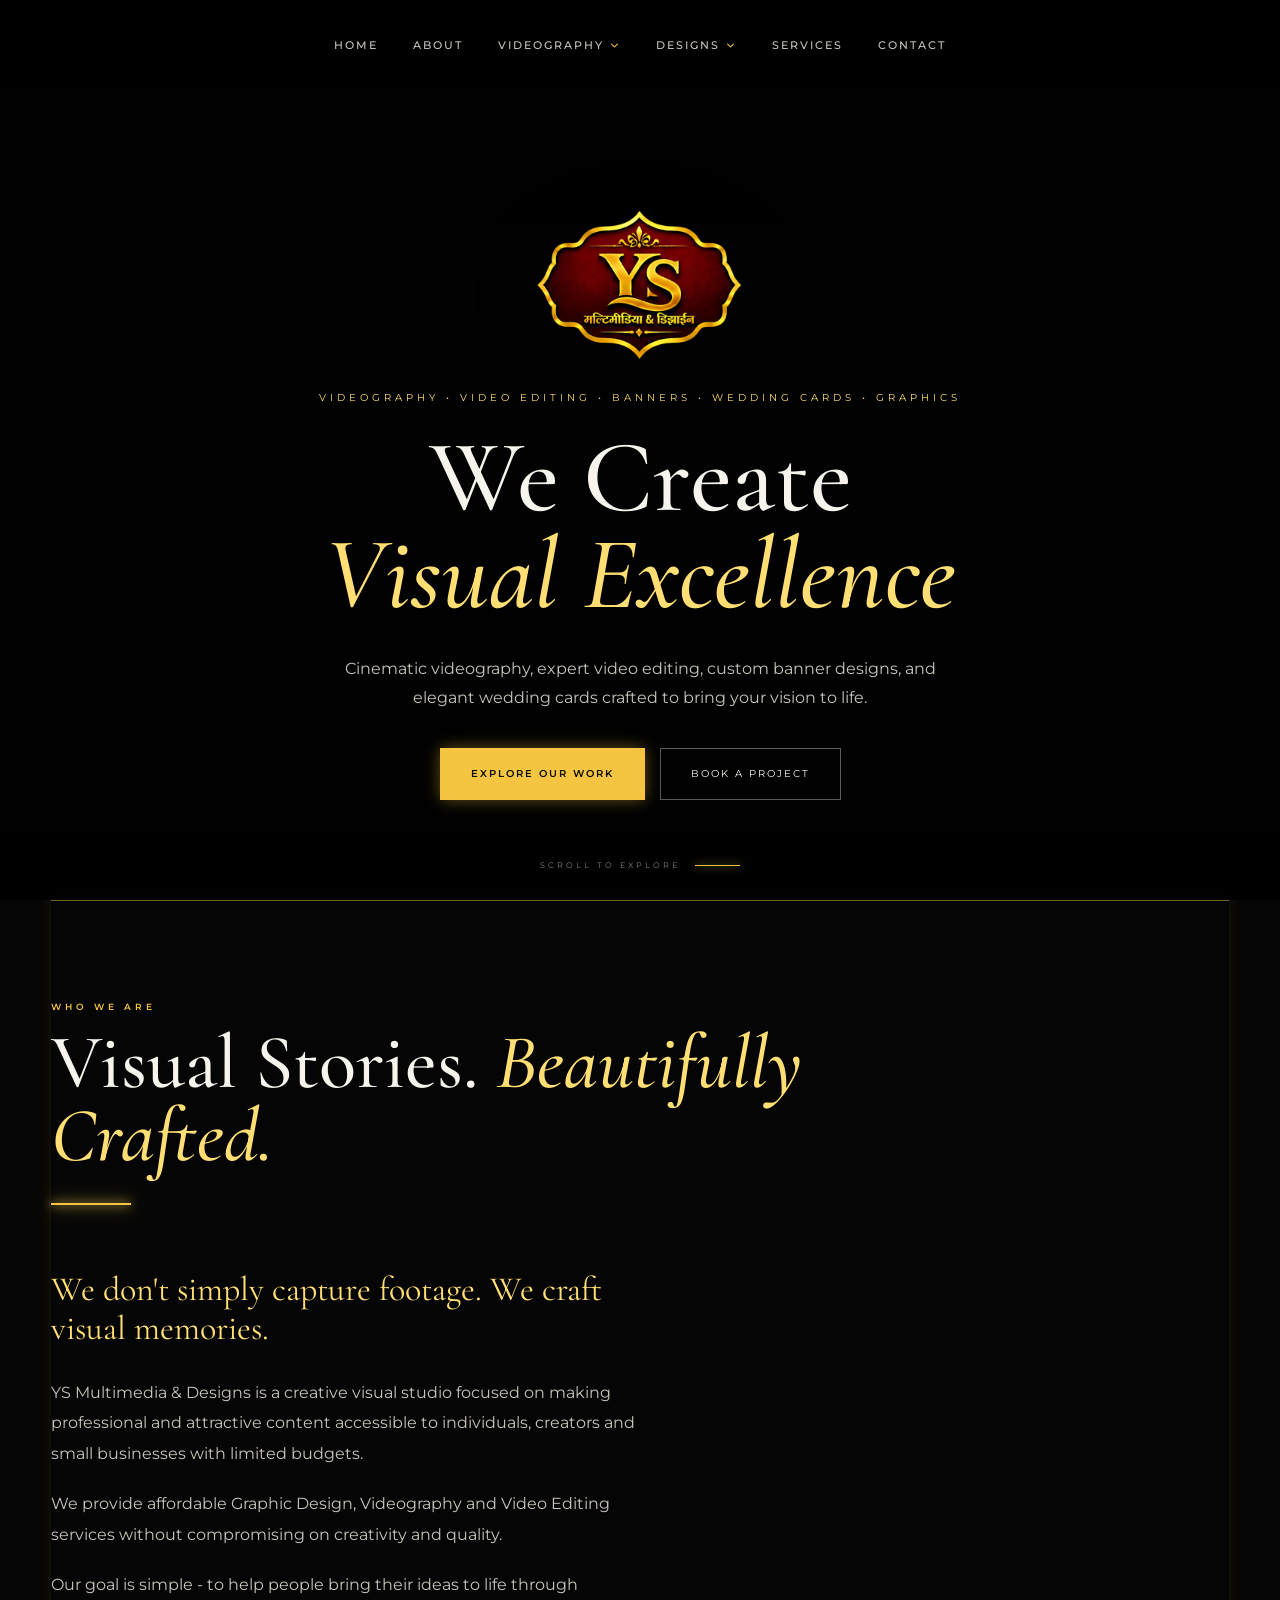
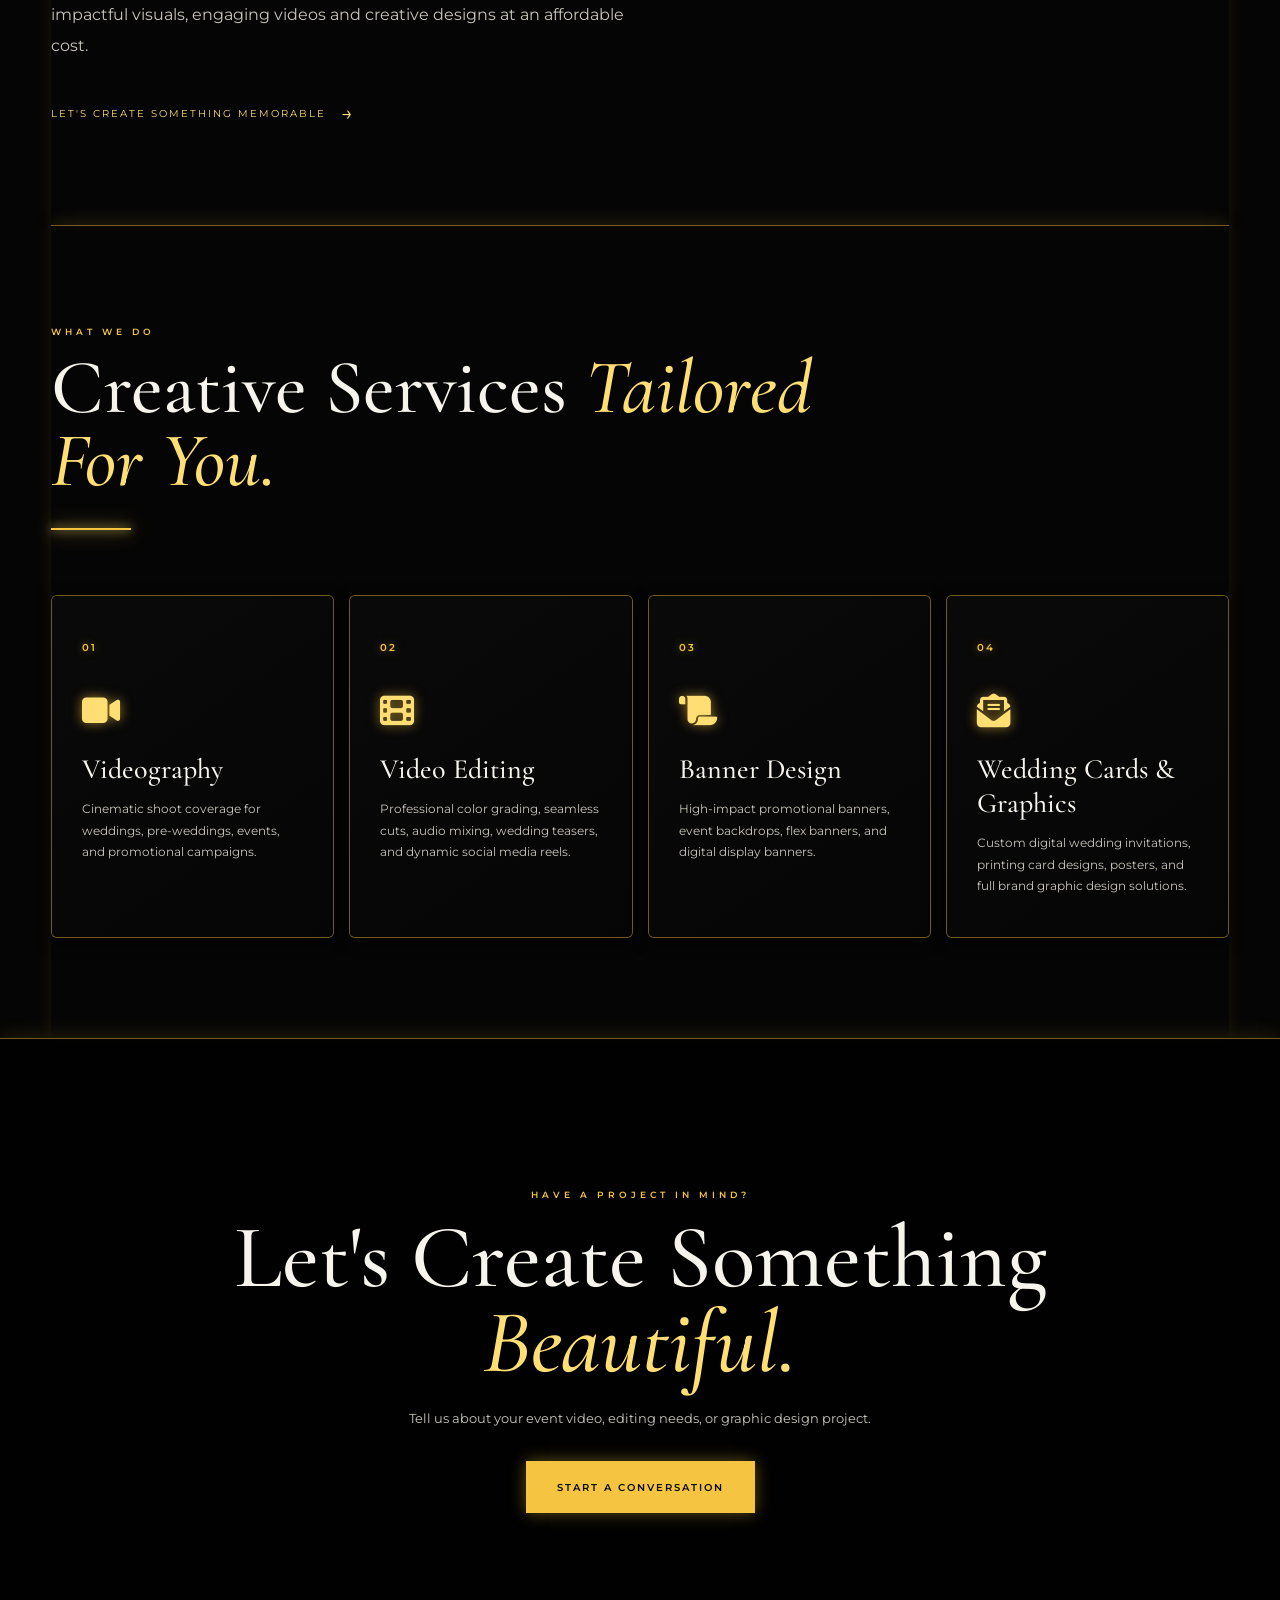
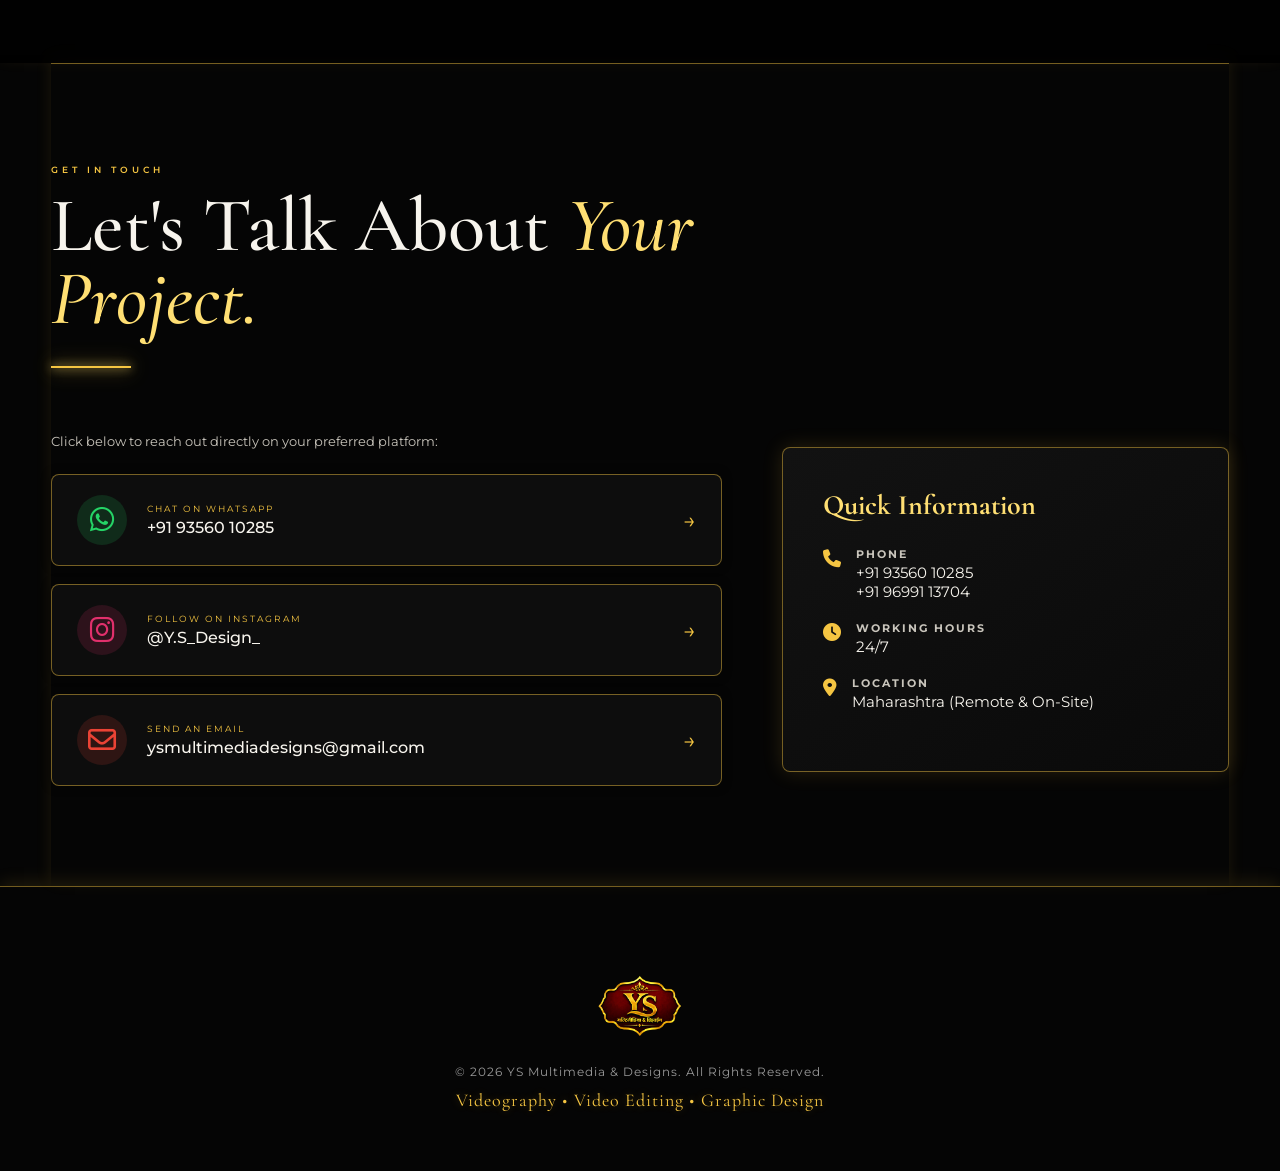
==== index.html @ f70d153a "Update Website" ====
<!doctype html>
<html lang="en">
  <head>
    <meta charset="UTF-8" />
    <meta name="viewport" content="width=device-width, initial-scale=1.0" />
    <meta
      name="description"
      content="YS Multimedia & Designs - Videography, Video Editing, Banner Design, Wedding Cards and Graphic Design."
    />
    <title>YS Multimedia & Designs</title>

    <!-- Google Fonts -->
    <link rel="preconnect" href="https://fonts.googleapis.com" />
    <link rel="preconnect" href="https://fonts.gstatic.com" crossorigin />
    <link
      href="https://fonts.googleapis.com/css2?family=Cormorant+Garamond:wght@400;500;600;700&family=Montserrat:wght@300;400;500;600;700&display=swap"
      rel="stylesheet"
    />

    <!-- FontAwesome for Icons -->
    <link
      rel="stylesheet"
      href="https://cdnjs.cloudflare.com/ajax/libs/font-awesome/6.4.0/css/all.min.css"
    />

    <!-- Custom CSS -->
    <link rel="stylesheet" href="style.css" />
  </head>

  <body>
    <!-- =========================
         NAVIGATION
    ========================== -->
    <header class="navbar">
      <!-- Modernized Menu Toggle Icon Button -->
      <button
        class="menu-toggle"
        aria-label="Toggle navigation menu"
        aria-expanded="false"
        type="button"
      >
        <i class="fa-solid fa-bars"></i>
      </button>

      <nav class="nav-menu" aria-label="Main navigation">
        <a href="#home">Home</a>
        <a href="#about">About</a>

        <div class="nav-dropdown">
          <button
            class="nav-dropdown-toggle"
            type="button"
            aria-expanded="false"
            aria-haspopup="true"
          >
            Videography
            <i class="fa-solid fa-chevron-down" aria-hidden="true"></i>
          </button>

          <div class="nav-dropdown-menu">
            <div class="nav-dropdown-group">
              <span class="nav-dropdown-heading">Wedding Videography</span>
              <a href="Video-Library/video-library.html?topic=mehendi">Mehendi</a>
              <a href="Video-Library/video-library.html?topic=grahdev">Grahdev</a>
              <a href="Video-Library/video-library.html?topic=bangdiya">Bangdiya</a>
              <a href="Video-Library/video-library.html?topic=haldi">Haldi</a>
              <a href="Video-Library/video-library.html?topic=engagement">Engagement</a>
              <a href="Video-Library/video-library.html?topic=wedding">Wedding</a>
              <a href="Video-Library/video-library.html?topic=digital-wedding-invitation">Digital Wedding Invitation</a>
              <a href="Video-Library/video-library.html?topic=reception">Reception</a>
            </div>

            <div class="nav-dropdown-group">
              <span class="nav-dropdown-heading">Pre-Wedding Videography</span>
              <a href="Video-Library/video-library.html?topic=cinematic-pre-wedding">Cinematic Pre-Wedding</a>
              <a href="Video-Library/video-library.html?topic=couple-reels">Couple Reels</a>
              <a href="Video-Library/video-library.html?topic=save-the-date">Save the Date Video</a>
            </div>

            <div class="nav-dropdown-group">
              <span class="nav-dropdown-heading">Event Videography</span>
              <a href="Video-Library/video-library.html?topic=birthday">Birthday</a>
              <a href="Video-Library/video-library.html?topic=anniversary">Anniversary</a>
              <a href="Video-Library/video-library.html?topic=baby-welcome-shoot">Baby Welcome Shoot</a>
              <a href="Video-Library/video-library.html?topic=shop-opening">Shop Opening</a>
              <a href="Video-Library/video-library.html?topic=new-car-delivery">New Car Delivery</a>
              <a href="Video-Library/video-library.html?topic=vatpournima">Vatpournima</a>
            </div>

            <div class="nav-dropdown-group">
              <span class="nav-dropdown-heading">Baby Shoot</span>
              <a href="Video-Library/video-library.html?topic=baby-shoot">Baby Shoot</a>
            </div>
          </div>
        </div>

        <div class="nav-dropdown">
          <button
            class="nav-dropdown-toggle"
            type="button"
            aria-expanded="false"
            aria-haspopup="true"
          >
            Designs
            <i class="fa-solid fa-chevron-down" aria-hidden="true"></i>
          </button>

          <div class="nav-dropdown-menu nav-dropdown-menu-designs">
            <div class="nav-dropdown-group">
              <span class="nav-dropdown-heading">Design Portfolio</span>
              <a href="Design-Library/design-library.html?topic=wedding-cards">Wedding Card Designs</a>
              <a href="Design-Library/design-library.html?topic=banners">Banner Design</a>
              <a href="Design-Library/design-library.html?topic=social-media">Social Media Graphics</a>
              <a href="Design-Library/design-library.html?topic=custom-graphics">Custom Graphics</a>
            </div>
          </div>
        </div>

        <a href="#services">Services</a>
        <a href="#contact">Contact</a>
      </nav>
    </header>

    <main>
      <!-- =========================
             HERO
        ========================== -->
      <section id="home" class="hero">
        <div class="hero-overlay"></div>

        <div class="hero-content">
          <div class="hero-logo">
            <img src="assets/logo.png" alt="YS Multimedia & Designs" />
          </div>

          <p class="hero-small">
            VIDEOGRAPHY • VIDEO EDITING • BANNERS • WEDDING CARDS • GRAPHICS
          </p>

          <h1>We Create <span>Visual Excellence</span></h1>

          <p class="hero-description">
            Cinematic videography, expert video editing, custom banner designs,
            and elegant wedding cards crafted to bring your vision to life.
          </p>

          <div class="hero-buttons">
            <a href="#about" class="btn btn-primary">Explore Our Work</a>
            <a href="#contact" class="btn btn-outline">Book a Project</a>
          </div>
        </div>

        <div class="scroll-indicator">
          <span>SCROLL TO EXPLORE</span>
          <div class="scroll-line"></div>
        </div>
      </section>

      <!-- =========================
             ABOUT
        ========================== -->
      <section id="about" class="about section">
        <div class="section-heading">
          <span class="eyebrow">WHO WE ARE</span>
          <h2>Visual Stories. <span>Beautifully Crafted.</span></h2>
          <div class="heading-line"></div>
        </div>

        <div class="about-grid">
          <div class="about-text">
            <p class="large-text">
              We don't simply capture footage. We craft visual memories.
            </p>

            <p>
              YS Multimedia & Designs is a creative visual studio focused on
              making professional and attractive content accessible to
              individuals, creators and small businesses with limited budgets.
            </p>

            <p>
              We provide affordable Graphic Design, Videography and Video
              Editing services without compromising on creativity and quality.
            </p>

            <p>
              Our goal is simple - to help people bring their ideas to life
              through impactful visuals, engaging videos and creative designs at
              an affordable cost.
            </p>

            <a href="#contact" class="text-link">
              Let's create something memorable <span>→</span>
            </a>
          </div>
        </div>
      </section>


      <!-- =========================
             SERVICES
        ========================== -->
      <section id="services" class="services section">
        <div class="section-heading">
          <span class="eyebrow">WHAT WE DO</span>
          <h2>Creative Services <span>Tailored For You.</span></h2>
          <div class="heading-line"></div>
        </div>

        <div class="services-grid">
          <article class="service-card reveal">
            <div class="service-overlay"></div>
            <span class="service-number">01</span>
            <div class="service-icon"><i class="fa-solid fa-video"></i></div>
            <h3>Videography</h3>
            <p>
              Cinematic shoot coverage for weddings, pre-weddings, events, and
              promotional campaigns.
            </p>
            <div class="service-card-border"></div>
          </article>

          <article class="service-card reveal">
            <div class="service-overlay"></div>
            <span class="service-number">02</span>
            <div class="service-icon"><i class="fa-solid fa-film"></i></div>
            <h3>Video Editing</h3>
            <p>
              Professional color grading, seamless cuts, audio mixing, wedding
              teasers, and dynamic social media reels.
            </p>
            <div class="service-card-border"></div>
          </article>

          <article class="service-card reveal">
            <div class="service-overlay"></div>
            <span class="service-number">03</span>
            <div class="service-icon"><i class="fa-solid fa-scroll"></i></div>
            <h3>Banner Design</h3>
            <p>
              High-impact promotional banners, event backdrops, flex banners,
              and digital display banners.
            </p>

            <div class="service-card-border"></div>
          </article>

          <article class="service-card reveal">
            <div class="service-overlay"></div>
            <span class="service-number">04</span>
            <div class="service-icon">
              <i class="fa-solid fa-envelope-open-text"></i>
            </div>
            <h3>Wedding Cards & Graphics</h3>
            <p>
              Custom digital wedding invitations, printing card designs,
              posters, and full brand graphic design solutions.
            </p>
            <div class="service-card-border"></div>
          </article>
        </div>
      </section>

      <!-- =========================
             CTA
        ========================== -->
      <section class="cta">
        <div class="cta-inner">
          <span class="eyebrow">HAVE A PROJECT IN MIND?</span>
          <h2>Let's Create Something <span>Beautiful.</span></h2>
          <p>
            Tell us about your event video, editing needs, or graphic design
            project.
          </p>
          <a href="#contact" class="btn btn-primary">Start a Conversation</a>
        </div>
      </section>

      <!-- =========================
             CONTACT
        ========================== -->
      <section id="contact" class="contact section">
        <div class="section-heading">
          <span class="eyebrow">GET IN TOUCH</span>
          <h2>Let's Talk About <span>Your Project.</span></h2>
          <div class="heading-line"></div>
        </div>

        <div class="contact-grid">
          <!-- Direct Connect Buttons -->
          <div class="contact-buttons-wrapper">
            <p class="contact-subtext">
              Click below to reach out directly on your preferred platform:
            </p>

            <div class="social-contact-cards">
              <!-- WhatsApp -->
              <a
                href="https://wa.me/919356010285"
                target="_blank"
                class="contact-btn-card whatsapp-card"
              >
                <div class="btn-icon">
                  <i class="fa-brands fa-whatsapp"></i>
                </div>
                <div class="btn-text">
                  <span>CHAT ON WHATSAPP</span>
                  <strong>+91 93560 10285</strong>
                </div>
                <div class="btn-arrow">→</div>
              </a>

              <!-- Instagram -->
              <a
                href="https://www.instagram.com/y.s_designs_?igsh=NTZla2hxb256azNi"
                target="_blank"
                class="contact-btn-card instagram-card"
              >
                <div class="btn-icon">
                  <i class="fa-brands fa-instagram"></i>
                </div>
                <div class="btn-text">
                  <span>FOLLOW ON INSTAGRAM</span>
                  <strong>@Y.S_Design_</strong>
                </div>
                <div class="btn-arrow">→</div>
              </a>

              <!-- Gmail -->
              <a
                href="mailto:ysmultimediadesigns@gmail.com"
                class="contact-btn-card gmail-card"
              >
                <div class="btn-icon">
                  <i class="fa-regular fa-envelope"></i>
                </div>
                <div class="btn-text">
                  <span>SEND AN EMAIL</span>
                  <strong>ysmultimediadesigns@gmail.com</strong>
                </div>
                <div class="btn-arrow">→</div>
              </a>
            </div>
          </div>

          <div class="contact-info-card">
            <h3>Quick Information</h3>

            <div class="contact-info-item">
              <i class="fa-solid fa-phone"></i>
              <div>
                <strong>PHONE</strong>
                <a href="tel:+919356010285">+91 93560 10285</a> </br>
                <a href="tel:+919699113704">+91 96991 13704</a>
              </div>
            </div>

            <div class="contact-info-item">
              <i class="fa-solid fa-clock"></i>
              <div>
                <strong>WORKING HOURS</strong>
                <p>24/7</p>
              </div>
            </div>

            <div class="contact-info-item">
              <i class="fa-solid fa-location-dot"></i>
              <div>
                <strong>LOCATION</strong>
                <p>Maharashtra (Remote & On-Site)</p>
              </div>
            </div>
          </div>
        </div>
      </section>
    </main>

    <!-- =========================
         FOOTER
    ========================== -->
    <footer>
      <div class="footer-logo">
        <img src="assets/logo.png" alt="YS Multimedia & Designs" />
      </div>
      <p>© 2026 YS Multimedia & Designs. All Rights Reserved.</p>
      <p class="footer-tagline">Videography • Video Editing • Graphic Design</p>
    </footer>
    <!-- JavaScript -->
    <script src="script.js"></script>
  </body>
</html>
---- style.css ----
/* =========================================================
GLOBAL
========================================================= */

:root {
  --black: #050505;
  --black-soft: #0b0b0b;
  --black-light: #111111;

  --gold: #f5c542;
  --gold-light: #ffdf73;
  --gold-dark: #b38218;

  --white: #f7f4ed;
  --white-soft: #c9c5bc;

  --border: rgba(245, 197, 66, 0.45);

  --serif: "Cormorant Garamond", serif;
  --sans: "Montserrat", sans-serif;
}

*,
*::before,
*::after {
  margin: 0;
  padding: 0;
  box-sizing: border-box;
}

html {
  scroll-behavior: smooth;
}

body {
  background: var(--black);
  color: var(--white);
  font-family: var(--sans);
  overflow-x: hidden;
}

img {
  display: block;
  max-width: 100%;
}

a {
  color: inherit;
  text-decoration: none;
}

button {
  font-family: inherit;
}

::selection {
  background: var(--gold);
  color: #000;
}

a:focus-visible,
button:focus-visible {
  outline: 2px solid var(--gold);
  outline-offset: 3px;
  border-radius: 2px;
}

@media (prefers-reduced-motion: reduce) {
  *,
  *::before,
  *::after {
    animation-duration: 0.01ms !important;
    animation-iteration-count: 1 !important;
    transition-duration: 0.01ms !important;
    scroll-behavior: auto !important;
  }
}

/* =========================================================
NAVBAR
========================================================= */

.navbar {
  position: fixed;
  top: 0;
  left: 0;
  width: 100%;
  height: 90px;
  display: flex;
  align-items: center;
  justify-content: center;
  padding: 0 5vw;
  z-index: 1000;
  background: linear-gradient(to bottom, rgba(0, 0, 0, 0.8), transparent);
  transition: 0.4s ease;
}

.navbar.scrolled {
  height: 75px;
  background: rgba(5, 5, 5, 0.92);
  backdrop-filter: blur(15px);
  border-bottom: 1px solid var(--border);
  box-shadow: 0 1px 15px rgba(245, 197, 66, 0.15);
}

.nav-menu {
  display: flex;
  align-items: center;
  justify-content: center;
  gap: 35px;
}

.nav-menu a {
  position: relative;
  font-size: 11px;
  font-weight: 500;
  letter-spacing: 2px;
  text-transform: uppercase;
  color: var(--white-soft);
  transition: 0.3s ease;
}

.nav-menu a::after {
  content: "";
  position: absolute;
  left: 0;
  bottom: -8px;
  width: 0;
  height: 1px;
  background: var(--gold);
  box-shadow: 0 0 8px var(--gold);
  transition: 0.3s ease;
}

.nav-menu a:hover,
.nav-menu a.active {
  color: var(--gold-light);
}

.nav-menu a:hover::after,
.nav-menu a.active::after {
  width: 100%;
}

/* Custom Styled Menu Toggle Button */
.menu-toggle {
  display: none;
  width: 45px;
  height: 45px;
  align-items: center;
  justify-content: center;
  border: 1px solid var(--border);
  background: rgba(15, 15, 15, 0.85);
  color: var(--gold-light);
  font-size: 18px;
  cursor: pointer;
  border-radius: 6px;
  box-shadow: 0 0 12px rgba(245, 197, 66, 0.25);
  transition: all 0.3s ease;
}

.menu-toggle:hover {
  background: var(--gold);
  color: #000;
  box-shadow: 0 0 18px rgba(245, 197, 66, 0.6);
}

/* =========================================================
NAV DROPDOWNS
========================================================= */

.nav-dropdown {
  position: relative;
}

.nav-dropdown-toggle {
  position: relative;
  display: inline-flex;
  align-items: center;
  gap: 7px;
  min-height: 44px;
  padding: 8px 0;
  border: 0;
  background: transparent;
  color: var(--white-soft);
  font-family: var(--sans);
  font-size: 11px;
  font-weight: 500;
  letter-spacing: 2px;
  text-transform: uppercase;
  cursor: pointer;
}

.nav-dropdown-toggle i {
  font-size: 8px;
  color: var(--gold);
  transition: transform 0.25s ease;
}

.nav-dropdown.open .nav-dropdown-toggle,
.nav-dropdown-toggle:hover {
  color: var(--gold-light);
}

.nav-dropdown.open .nav-dropdown-toggle i {
  transform: rotate(180deg);
}

.nav-dropdown-menu {
  position: absolute;
  top: calc(100% + 14px);
  left: 50%;
  transform: translateX(-50%) translateY(-8px);
  width: min(390px, 88vw);
  max-height: min(72vh, 620px);
  overflow-y: auto;
  padding: 16px;
  display: grid;
  gap: 10px;
  background: rgba(8, 8, 8, 0.98);
  border: 1px solid var(--border);
  box-shadow: 0 20px 50px rgba(0, 0, 0, 0.75);
  opacity: 0;
  visibility: hidden;
  pointer-events: none;
  transition:
    opacity 0.2s ease,
    transform 0.2s ease,
    visibility 0.2s ease;
  -webkit-overflow-scrolling: touch;
}

.nav-dropdown.open .nav-dropdown-menu {
  opacity: 1;
  visibility: visible;
  pointer-events: auto;
  transform: translateX(-50%) translateY(0);
}

.nav-dropdown-group {
  padding: 4px 0 8px;
  border-bottom: 1px solid rgba(255, 255, 255, 0.08);
}

.nav-dropdown-group:last-child {
  border-bottom: 0;
  padding-bottom: 0;
}

.nav-dropdown-heading {
  display: block;
  padding: 8px 10px 9px;
  color: var(--gold);
  font-size: 10px;
  font-weight: 600;
  letter-spacing: 1.5px;
  line-height: 1.4;
  text-transform: uppercase;
}

.nav-dropdown-menu a {
  display: flex;
  align-items: center;
  min-height: 44px;
  padding: 9px 10px;
  color: var(--white-soft);
  font-size: 12px;
  line-height: 1.35;
  letter-spacing: 0.2px;
  text-transform: none;
  border-radius: 2px;
  transition:
    background 0.2s ease,
    color 0.2s ease,
    padding-left 0.2s ease;
}

.nav-dropdown-menu a::after {
  display: none;
}

.nav-dropdown-menu a:hover,
.nav-dropdown-menu a:focus-visible {
  color: var(--white);
  background: rgba(245, 197, 66, 0.08);
  padding-left: 15px;
}

@media (max-width: 1023px) {
  .navbar {
    justify-content: flex-start;
    padding: 0 25px;
  }

  .menu-toggle {
    display: flex;
  }

  .nav-menu {
    position: fixed;
    top: 75px;
    left: 0;
    width: 100%;
    max-height: calc(100svh - 75px);
    overflow-y: auto;
    flex-direction: column;
    align-items: stretch;
    justify-content: flex-start;
    gap: 0;
    padding: 12px 20px 28px;
    background: rgba(5, 5, 5, 0.99);
    border-bottom: 1px solid var(--border);
    box-shadow: 0 10px 25px rgba(0, 0, 0, 0.9);
    opacity: 0;
    visibility: hidden;
    pointer-events: none;
    transform: translateY(-20px);
    transition: all 0.3s ease;
    -webkit-overflow-scrolling: touch;
  }

  .nav-menu.active {
    opacity: 1;
    visibility: visible;
    pointer-events: auto;
    transform: translateY(0);
  }

  .nav-menu > a,
  .nav-dropdown-toggle {
    width: 100%;
    min-height: 52px;
    justify-content: space-between;
    padding: 14px 8px;
    font-size: 12px;
    border-bottom: 1px solid rgba(255, 255, 255, 0.08);
  }

  .nav-menu > a::after {
    display: none;
  }

  .nav-dropdown {
    width: 100%;
  }

  .nav-dropdown-menu {
    position: static;
    width: 100%;
    max-height: 0;
    padding: 0 10px;
    display: grid;
    gap: 0;
    transform: none;
    border: 0;
    border-bottom: 1px solid transparent;
    box-shadow: none;
    opacity: 1;
    visibility: visible;
    pointer-events: none;
    overflow: hidden;
    transition:
      max-height 0.3s ease,
      padding 0.3s ease,
      border-color 0.3s ease;
  }

  .nav-dropdown.open .nav-dropdown-menu {
    max-height: 70vh;
    padding: 8px 10px 12px;
    pointer-events: auto;
    transform: none;
    border-bottom-color: rgba(255, 255, 255, 0.08);
  }

  .nav-dropdown-menu a {
    min-height: 46px;
    padding: 10px;
    font-size: 13px;
  }

  .nav-dropdown-menu a:hover,
  .nav-dropdown-menu a:focus-visible {
    padding-left: 14px;
  }
}

/* =========================================================
HERO
========================================================= */

.hero {
  position: relative;
  min-height: 100vh;
  min-height: 100svh;
  display: flex;
  align-items: center;
  justify-content: center;
  text-align: center;
  padding: 120px 5vw 80px;
  background-image: url("https://images.unsplash.com/photo-1519741497674-611481863552?auto=format&fit=crop&w=2200&q=90");
  background-size: cover;
  background-position: center;
  isolation: isolate;
}

.hero-overlay {
  position: absolute;
  inset: 0;
  z-index: -1;
  background: linear-gradient(
    180deg,
    rgba(0, 0, 0, 0.82),
    rgba(0, 0, 0, 0.6) 45%,
    rgba(0, 0, 0, 0.95)
  );
}

.hero-content {
  width: min(900px, 100%);
}

.hero-logo {
  width: clamp(190px, 25vw, 330px);
  margin: 0 auto 25px;
}

.hero-logo img {
  width: 100%;
  filter: drop-shadow(0 10px 30px rgba(0, 0, 0, 0.7));
}

.hero-small {
  font-size: 10px;
  letter-spacing: 4px;
  color: var(--gold-light);
  margin-bottom: 25px;
}

.hero h1 {
  font-family: var(--serif);
  font-size: clamp(42px, 8vw, 110px);
  line-height: 0.95;
  font-weight: 500;
  margin-bottom: 30px;
}

.hero h1 span {
  display: block;
  color: var(--gold-light);
  font-style: italic;
}

.hero-description {
  max-width: 620px;
  margin: 0 auto 35px;
  color: var(--white-soft);
  font-size: 16px;
  line-height: 1.85;
}

.hero-buttons {
  display: flex;
  justify-content: center;
  gap: 15px;
  flex-wrap: wrap;
}

.btn {
  display: inline-flex;
  align-items: center;
  justify-content: center;
  min-height: 52px;
  padding: 0 30px;
  font-size: 10px;
  letter-spacing: 2px;
  text-transform: uppercase;
  transition: 0.3s ease;
  cursor: pointer;
}

.btn-primary {
  background: var(--gold);
  color: #080808;
  border: 1px solid var(--gold);
  font-weight: 600;
  box-shadow: 0 0 15px rgba(245, 197, 66, 0.4);
}

.btn-primary:hover {
  background: var(--gold-light);
  transform: translateY(-3px);
  box-shadow: 0 0 25px rgba(245, 197, 66, 0.7);
}

.btn-outline {
  border: 1px solid rgba(255, 255, 255, 0.35);
  color: var(--white);
}

.btn-outline:hover {
  border-color: var(--gold);
  color: var(--gold-light);
  transform: translateY(-3px);
  box-shadow: 0 0 15px rgba(245, 197, 66, 0.3);
}

.scroll-indicator {
  position: absolute;
  bottom: 30px;
  left: 50%;
  transform: translateX(-50%);
  display: flex;
  align-items: center;
  gap: 15px;
  color: rgba(255, 255, 255, 0.5);
  font-size: 8px;
  letter-spacing: 3px;
}

.scroll-line {
  width: 45px;
  height: 1px;
  background: var(--gold);
  box-shadow: 0 0 8px var(--gold-light);
}

/* =========================================================
GENERAL SECTIONS
========================================================= */

.section {
  width: min(1400px, 90%);
  margin: auto;
  padding: 130px 0;
}

.section-heading {
  max-width: 850px;
  margin-bottom: 65px;
}

.eyebrow {
  display: block;
  margin-bottom: 15px;
  color: var(--gold);
  font-size: 9px;
  font-weight: 600;
  letter-spacing: 4px;
}

.section-heading h2 {
  font-family: var(--serif);
  font-size: clamp(38px, 6vw, 82px);
  line-height: 0.95;
  font-weight: 500;
}

.section-heading h2 span {
  color: var(--gold-light);
  font-style: italic;
}

.section-heading p {
  max-width: 650px;
  margin-top: 25px;
  color: var(--white-soft);
  font-size: 16px;
  line-height: 1.9;
}

.heading-line {
  width: 80px;
  height: 2px;
  margin-top: 30px;
  background: var(--gold);
  box-shadow:
    0 0 10px var(--gold-light),
    0 0 20px var(--gold);
}

/* =========================================================
ABOUT (STAT BOXES WITH DISTINCT IMAGES)
========================================================= */

.about {
  border-top: 1px solid var(--border);
  box-shadow: 0 -5px 15px rgba(245, 197, 66, 0.1);
}

.about-grid {
  display: grid;
  grid-template-columns: 1.2fr 1fr;
  gap: 80px;
  align-items: start;
}

.about-text {
  max-width: 650px;
}

.large-text {
  font-family: var(--serif);
  font-size: clamp(26px, 4vw, 34px);
  line-height: 1.15;
  color: var(--gold-light);
  margin-bottom: 30px;
}

.about-text p:not(.large-text) {
  color: var(--white-soft);
  font-size: 16px;
  line-height: 1.9;
  margin-bottom: 20px;
}

.text-link {
  display: inline-flex;
  align-items: center;
  gap: 15px;
  margin-top: 20px;
  color: var(--gold-light);
  font-size: 10px;
  text-transform: uppercase;
  letter-spacing: 2px;
}

.text-link span {
  font-size: 20px;
  transition: 0.3s ease;
}

.text-link:hover span {
  transform: translateX(8px);
}

.about-stats {
  display: grid;
  grid-template-columns: repeat(2, 1fr);
  gap: 15px;
}

.stat-box-animated {
  position: relative;
  min-height: 180px;
  padding: 25px 20px;
  border: 1px solid var(--border);
  background-size: cover;
  background-position: center;
  background-repeat: no-repeat;
  border-radius: 6px;
  overflow: hidden;
  transition: all 0.4s cubic-bezier(0.165, 0.84, 0.44, 1);
  box-shadow: 0 4px 15px rgba(0, 0, 0, 0.6);
}

/* Background image overlay for contrast */
.stat-box-animated .stat-overlay {
  position: absolute;
  background: linear-gradient(
    135deg,
    rgba(18, 18, 18, 0.578),
    rgba(18, 18, 18, 0)
  );
  inset: 0;
  transition: background 0.4s ease;
  z-index: 1;
}

.stat-box-animated strong,
.stat-box-animated span {
  position: relative;
  z-index: 2;
}

.stat-glow {
  position: absolute;
  top: -50%;
  left: -50%;
  width: 200%;
  height: 200%;
  background: radial-gradient(
    circle,
    rgba(220, 166, 18, 0.55) 0%,
    transparent 70%
  );
  opacity: 0;
  transition: opacity 0.4s ease;
  pointer-events: none;
  z-index: 2;
}

.stat-box-animated strong {
  display: block;
  font-family: var(--serif);
  font-size: 42px;
  color: var(--gold);
  font-weight: 400;
  transition:
    transform 0.4s ease,
    color 0.4s ease;
  text-shadow: 0 0 10px rgba(245, 197, 66, 0.4);
}

.stat-box-animated span {
  font-size: 11px;
  letter-spacing: 2px;
  text-transform: uppercase;
  color: var(--white-soft);
  transition:
    color 0.4s ease,
    transform 0.4s ease;
  display: inline-block;
}

.stat-box-animated:hover {
  transform: translateY(-8px);
  border-color: var(--gold-light);
  box-shadow: 0 20px 45px rgba(245, 197, 66, 0.25);
}

.stat-box-animated:hover .stat-glow {
  opacity: 1;
}

.stat-box-animated:hover strong {
  color: var(--gold-light);
  transform: scale(1.1);
}

.stat-box-animated:hover span {
  color: var(--white);
  transform: translateX(5px);
}

/* Unique High-Quality Unsplash Images matching each About category */
.stat-box-animated:nth-child(1) {
  background-image: url("assets/images/VideoGraphy.jpg"); /* Videography */
}
.stat-box-animated:nth-child(2) {
  background-image: url("assets/images/VideoEditing.jpg"); /* Video Editing */
}
.stat-box-animated:nth-child(3) {
  background-image: url("assets/images/GraphicsDesign.jpg"); /* Banner Design */
}
.stat-box-animated:nth-child(4) {
  background-image: url("assets/images/WeddingCart.jpg"); /* Wedding Cards */
}

/* =========================================================
SERVICES (CARDS WITH DISTINCT HIGH-QUALITY BACKGROUND IMAGES)
========================================================= */

.services {
  border-top: 1px solid var(--border);
  box-shadow: 0 -5px 15px rgba(245, 197, 66, 0.1);
}

.services-grid {
  display: grid;
  grid-template-columns: repeat(4, 1fr);
  gap: 20px;
}

.service-card {
  position: relative;
  min-height: 340px;
  padding: 40px 30px;
  background-size: cover;
  background-position: center;
  background-repeat: no-repeat;
  border: 1px solid var(--border);
  border-radius: 6px;
  overflow: hidden;
  transition: all 0.4s ease;
  box-shadow: 0 4px 15px rgba(0, 0, 0, 0.8);
}

.service-card .service-overlay {
  position: absolute;
  inset: 0;
  background: linear-gradient(
    145deg,
    rgba(10, 10, 10, 0.92),
    rgba(5, 5, 5, 0.82)
  );
  transition: background 0.4s ease;
  z-index: 1;
}

.service-card:hover .service-overlay {
  background: linear-gradient(
    145deg,
    rgba(10, 10, 10, 0.8),
    rgba(5, 5, 5, 0.6)
  );
}

.service-card .service-number,
.service-card .service-icon,
.service-card h3,
.service-card p {
  position: relative;
  z-index: 2;
}

.service-number {
  color: var(--gold);
  font-size: 10px;
  letter-spacing: 2px;
  font-weight: 600;
  text-shadow: 0 0 8px rgba(245, 197, 66, 0.5);
}

.service-icon {
  margin: 35px 0 20px;
  font-size: 34px;
  color: var(--gold-light);
  transition:
    transform 0.4s ease,
    color 0.4s ease;
  text-shadow: 0 0 12px rgba(245, 197, 66, 0.6);
}

.service-card h3 {
  font-family: var(--serif);
  font-size: 28px;
  font-weight: 500;
  color: var(--white);
  margin-bottom: 12px;
}

.service-card p {
  color: var(--white-soft);
  font-size: 12px;
  line-height: 1.8;
}

.service-card-border {
  position: absolute;
  bottom: 0;
  left: 0;
  width: 0;
  height: 3px;
  background: linear-gradient(90deg, var(--gold), var(--gold-light));
  box-shadow: 0 0 10px var(--gold-light);
  transition: width 0.4s ease;
  z-index: 2;
}

.service-card:hover {
  transform: translateY(-10px);
  border-color: rgba(245, 197, 66, 0.8);
  box-shadow:
    0 20px 40px rgba(0, 0, 0, 0.8),
    0 0 25px rgba(245, 197, 66, 0.25);
}

.service-card:hover .service-icon {
  transform: scale(1.15) rotate(-5deg);
  color: var(--gold);
}

.service-card:hover .service-card-border {
  width: 100%;
}

/* Unique High-Quality Background Images tailored to each Service */
.service-card:nth-child(1) {
  background-image: url("https://images.unsplash.com/photo-1533561052604-c3beb6d55b8d?auto=format&fit=crop&w=800&q=80"); /* Camera Shoot */
}
.service-card:nth-child(2) {
  background-image: url("https://images.unsplash.com/photo-1574717024653-61fd2cf4d44d?auto=format&fit=crop&w=800&q=80"); /* Editing Timeline */
}
.service-card:nth-child(3) {
  background-image: url("https://images.unsplash.com/photo-1626785774573-4b799315345d?auto=format&fit=crop&w=800&q=80"); /* Banner Design */
}
.service-card:nth-child(4) {
  background-image: url("https://images.unsplash.com/photo-1519741497674-611481863552?auto=format&fit=crop&w=800&q=80"); /* Wedding Card Invitation */
}

/* =========================================================
CTA
========================================================= */

.cta {
  position: relative;
  padding: 150px 5vw;
  text-align: center;
  background:
    linear-gradient(rgba(0, 0, 0, 0.75), rgba(0, 0, 0, 0.9)),
    url("https://images.unsplash.com/photo-1536240478700-b869070f9279?auto=format&fit=crop&w=2200&q=85");
  background-size: cover;
  background-position: center;
  border-top: 1px solid var(--border);
  box-shadow: 0 -5px 15px rgba(245, 197, 66, 0.1);
}

.cta-inner {
  max-width: 850px;
  margin: auto;
}

.cta h2 {
  font-family: var(--serif);
  font-size: clamp(45px, 7vw, 90px);
  line-height: 0.95;
  font-weight: 500;
  margin-bottom: 25px;
}

.cta h2 span {
  display: block;
  color: var(--gold-light);
  font-style: italic;
}

.cta p {
  color: var(--white-soft);
  margin-bottom: 35px;
  font-size: 13px;
}

/* =========================================================
CONTACT
========================================================= */

.contact {
  border-top: 1px solid var(--border);
  box-shadow: 0 -5px 15px rgba(245, 197, 66, 0.1);
}

.contact-grid {
  display: grid;
  grid-template-columns: 1.2fr 0.8fr;
  gap: 60px;
  align-items: center;
}

.contact-subtext {
  color: var(--white-soft);
  font-size: 13px;
  margin-bottom: 25px;
}

.social-contact-cards {
  display: flex;
  flex-direction: column;
  gap: 18px;
}

.contact-btn-card {
  display: flex;
  align-items: center;
  padding: 20px 25px;
  border-radius: 8px;
  border: 1px solid var(--border);
  background: rgba(15, 15, 15, 0.8);
  transition: all 0.3s cubic-bezier(0.165, 0.84, 0.44, 1);
  text-decoration: none;
  box-shadow: 0 0 10px rgba(0, 0, 0, 0.5);
}

.contact-btn-card .btn-icon {
  font-size: 28px;
  width: 50px;
  height: 50px;
  display: flex;
  align-items: center;
  justify-content: center;
  border-radius: 50%;
  margin-right: 20px;
  transition: transform 0.3s ease;
}

.contact-btn-card .btn-text {
  display: flex;
  flex-direction: column;
  flex-grow: 1;
}

.contact-btn-card .btn-text span {
  font-size: 9px;
  letter-spacing: 2px;
  color: var(--gold);
  margin-bottom: 4px;
}

.contact-btn-card .btn-text strong {
  font-size: 16px;
  color: var(--white);
  font-weight: 500;
}

.contact-btn-card .btn-arrow {
  font-size: 22px;
  color: var(--gold);
  transition: transform 0.3s ease;
}

.whatsapp-card .btn-icon {
  background: rgba(37, 211, 102, 0.15);
  color: #25d366;
}

.whatsapp-card:hover {
  border-color: #25d366;
  background: rgba(37, 211, 102, 0.08);
  transform: translateX(8px);
  box-shadow: 0 0 15px rgba(37, 211, 102, 0.3);
}

.instagram-card .btn-icon {
  background: rgba(225, 48, 108, 0.15);
  color: #e1306c;
}

.instagram-card:hover {
  border-color: #e1306c;
  background: rgba(225, 48, 108, 0.08);
  transform: translateX(8px);
  box-shadow: 0 0 15px rgba(225, 48, 108, 0.3);
}

.gmail-card .btn-icon {
  background: rgba(234, 67, 53, 0.15);
  color: #ea4335;
}

.gmail-card:hover {
  border-color: #ea4335;
  background: rgba(234, 67, 53, 0.08);
  transform: translateX(8px);
  box-shadow: 0 0 15px rgba(234, 67, 53, 0.3);
}

.contact-btn-card:hover .btn-icon {
  transform: scale(1.1);
}

.contact-btn-card:hover .btn-arrow {
  transform: translateX(5px);
  color: var(--white);
}

.contact-info-card {
  position: relative;
  padding: 40px;
  border: 1px solid var(--border);
  background: linear-gradient(
    145deg,
    rgba(20, 20, 20, 0.9),
    rgba(10, 10, 10, 0.95)
  );
  border-radius: 8px;
  box-shadow: 0 0 20px rgba(245, 197, 66, 0.15);
}
.contact-info-card h3 {
  font-family: var(--serif);
  font-size: 28px;
  color: var(--gold-light);
  margin-bottom: 25px;
}

.contact-info-item {
  display: flex;
  align-items: flex-start;
  gap: 15px;
  margin-bottom: 20px;
}

.contact-info-item i {
  font-size: 18px;
  color: var(--gold);
  margin-top: 3px;
}

.contact-info-item strong {
  display: block;
  font-size: 11px;
  letter-spacing: 2px;
  color: var(--white-soft);
  margin-bottom: 2px;
}

.contact-info-item p,
.contact-info-item a {
  font-size: 15px;
  color: var(--white);
}

.contact-info-item a:hover {
  color: var(--gold-light);
}

/* =========================================================
FOOTER
========================================================= */

footer {
  border-top: 1px solid var(--border);
  padding: 60px 5vw;
  text-align: center;
  box-shadow: 0 -5px 15px rgba(245, 197, 66, 0.1);
}

.footer-logo {
  width: 130px;
  margin: 0 auto 25px;
}

.footer-logo img {
  width: 100%;
}

footer p {
  color: #999;
  font-size: 12px;
  letter-spacing: 1px;
}

.footer-tagline {
  margin-top: 10px;
  color: var(--gold) !important;
  font-family: var(--serif);
  font-size: 18px !important;
  text-shadow: 0 0 8px rgba(245, 197, 66, 0.3);
}

/* =========================================================
LIGHTBOX
========================================================= */

.lightbox {
  position: fixed;
  inset: 0;
  z-index: 2000;
  display: flex;
  align-items: center;
  justify-content: center;
  padding: 40px;
  background: rgba(0, 0, 0, 0.95);
  opacity: 0;
  visibility: hidden;
  transition: 0.3s ease;
}

.lightbox.active {
  opacity: 1;
  visibility: visible;
}

.lightbox img {
  max-width: 90vw;
  max-height: 90vh;
  object-fit: contain;
  border: 1px solid var(--border);
  box-shadow: 0 0 25px rgba(245, 197, 66, 0.3);
}

.lightbox-close {
  position: absolute;
  top: 25px;
  right: 35px;
  width: 45px;
  height: 45px;
  border: 1px solid var(--border);
  background: transparent;
  color: white;
  font-size: 30px;
  cursor: pointer;
}

.lightbox-close:hover {
  color: var(--gold);
  box-shadow: 0 0 10px var(--gold);
}

/* =========================================================
SCROLL REVEAL
========================================================= */

.reveal {
  opacity: 0;
  transform: translateY(35px);
  transition:
    opacity 0.8s ease,
    transform 0.8s ease;
}

.reveal.visible {
  opacity: 1;
  transform: translateY(0);
}

/* =========================================================
FULLY RESPONSIVE MEDIA QUERIES (MOBILE, TAB, LAPTOP)
========================================================= */

/* Laptops & Small Desktops (1024px to 1280px) */
@media (max-width: 1280px) {
  .section {
    width: 92%;
    padding: 100px 0;
  }

  .services-grid {
    grid-template-columns: repeat(4, 1fr);
    gap: 15px;
  }

  .design-grid {
    grid-template-columns: repeat(4, 1fr);
    gap: 15px;
  }
}

/* Tablet View (768px to 1023px) */
@media (max-width: 1023px) {
  .about-grid,
  .contact-grid {
    grid-template-columns: 1fr;
    gap: 40px;
  }

  .services-grid {
    grid-template-columns: repeat(2, 1fr);
    gap: 20px;
  }

  .navbar {
    justify-content: flex-start;
    padding: 0 25px;
  }

  .menu-toggle {
    display: flex;
  }

  .nav-menu {
    position: fixed;
    top: 75px;
    left: 0;
    width: 100%;
    flex-direction: column;
    padding: 30px 20px;
    background: rgba(5, 5, 5, 0.98);
    border-bottom: 1px solid var(--border);
    box-shadow: 0 10px 25px rgba(0, 0, 0, 0.9);
    opacity: 0;
    visibility: hidden;
    transform: translateY(-20px);
    transition: all 0.3s ease;
  }

  .nav-menu.active {
    opacity: 1;
    visibility: visible;
    transform: translateY(0);
  }
}

/* Mobile Devices (Under 767px) */
@media (max-width: 767px) {
  .section {
    padding: 80px 0;
  }

  .services-grid {
    grid-template-columns: 1fr;
  }

  .about-stats {
    grid-template-columns: 1fr;
  }

  .hero-buttons {
    flex-direction: column;
    width: 100%;
  }

  .btn {
    width: 100%;
  }

  .contact-btn-card {
    padding: 15px;
  }

  .contact-btn-card .btn-text strong {
    font-size: 13px;
  }
}

/* Small Phones (Under 480px) */
@media (max-width: 480px) {
  .section {
    padding: 60px 0;
  }

  .section-heading {
    margin-bottom: 45px;
  }

  .hero {
    padding: 100px 5vw 60px;
  }

  .hero-buttons {
    gap: 12px;
  }

  .about-stats {
    gap: 12px;
  }

  .stat-box-animated {
    min-height: 140px;
    padding: 20px 16px;
  }

  .video-duration {
    font-size: 7px;
    padding: 6px 8px;
  }

  .service-card {
    min-height: 300px;
    padding: 30px 22px;
  }

  .cta {
    padding: 100px 6vw;
  }

  .contact-info-card {
    padding: 28px 22px;
  }

  .contact-btn-card {
    padding: 14px;
  }

  .contact-btn-card .btn-icon {
    width: 42px;
    height: 42px;
    font-size: 22px;
    margin-right: 14px;
  }

  .lightbox {
    padding: 15px;
  }

  .lightbox-close {
    top: 12px;
    right: 15px;
    width: 40px;
    height: 40px;
  }
}

/* =========================================================
ANDROID / TOUCH TYPOGRAPHY
========================================================= */

@media (max-width: 767px) {
  .hero-description {
    max-width: 100%;
    font-size: 16px;
    line-height: 1.8;
  }

  .hero-small {
    font-size: 10px;
    line-height: 1.7;
    letter-spacing: 2.2px;
  }

  .about-text p:not(.large-text) {
    font-size: 16px;
    line-height: 1.85;
  }

  .section-heading p {
    font-size: 16px;
    line-height: 1.8;
  }

  .service-card p {
    font-size: 15px;
    line-height: 1.75;
  }

  .contact-subtext {
    font-size: 16px;
    line-height: 1.75;
  }

  .contact-info-item p,
  .contact-info-item a {
    font-size: 15px;
    line-height: 1.65;
  }

  .btn {
    min-height: 54px;
    font-size: 11px;
  }

  .contact-btn-card {
    min-height: 72px;
  }
}

@media (max-width: 480px) {
  .about-text p:not(.large-text) {
    font-size: 15.5px;
  }

  .service-card p {
    font-size: 15px;
  }
}

/* =========================================================
   COMPACT NAVIGATION
   Android + Desktop Friendly
   ========================================================= */

.nav-dropdown {
    position: relative;
}

.nav-dropdown-button,
.nav-submenu-button {
    font-family: inherit;
    border: 0;
    background: transparent;
    color: inherit;
    cursor: pointer;
}


/* Main dropdown button */

.nav-dropdown-button {
    display: flex;
    align-items: center;
    gap: 7px;
    padding: 10px 0;
    font-size: 15px;
    font-weight: 500;
}


/* Arrow */

.dropdown-arrow {
    display: inline-flex;
    align-items: center;
    justify-content: center;

    font-size: 19px;

    transition:
        transform 0.25s ease;
}


/* Main dropdown */

.nav-dropdown-menu {
    position: absolute;

    top: calc(100% + 10px);
    left: 50%;

    transform:
        translateX(-50%)
        translateY(8px);

    width: 250px;

    padding: 8px;

    background: rgba(15, 15, 15, 0.98);

    border: 1px solid rgba(255, 255, 255, 0.08);

    border-radius: 12px;

    box-shadow:
        0 18px 45px rgba(0, 0, 0, 0.35);

    opacity: 0;
    visibility: hidden;
    pointer-events: none;

    transition:
        opacity 0.2s ease,
        transform 0.2s ease,
        visibility 0.2s ease;

    z-index: 1000;
}


/* Dropdown links */

.nav-dropdown-menu > a,
.nav-submenu-button {
    width: 100%;

    min-height: 46px;

    display: flex;
    align-items: center;
    justify-content: space-between;

    padding: 11px 13px;

    border-radius: 8px;

    color: #fff;

    text-decoration: none;

    font-size: 14px;

    text-align: left;

    transition:
        background 0.2s ease,
        color 0.2s ease;
}


.nav-dropdown-menu > a:hover,
.nav-submenu-button:hover {
    background: rgba(255, 255, 255, 0.08);
}


/* Open main dropdown */

.nav-dropdown.open > .nav-dropdown-menu {
    opacity: 1;

    visibility: visible;

    pointer-events: auto;

    transform:
        translateX(-50%)
        translateY(0);
}


.nav-dropdown.open
.nav-dropdown-button
.dropdown-arrow {
    transform: rotate(90deg);
}


/* =========================================================
   SECOND LEVEL
   ========================================================= */

.nav-submenu {
    position: relative;
}


.nav-submenu-button span {
    font-size: 18px;

    transition:
        transform 0.2s ease;
}


/* Desktop second-level menu */

.nav-submenu-menu {
    position: absolute;

    top: -8px;
    left: calc(100% + 8px);

    width: 245px;

    padding: 8px;

    background: rgba(15, 15, 15, 0.98);

    border:
        1px solid rgba(255, 255, 255, 0.08);

    border-radius: 12px;

    box-shadow:
        0 18px 45px rgba(0, 0, 0, 0.35);

    opacity: 0;
    visibility: hidden;
    pointer-events: none;

    transform: translateX(-8px);

    transition:
        opacity 0.2s ease,
        transform 0.2s ease,
        visibility 0.2s ease;
}


.nav-submenu-menu a {
    display: flex;

    align-items: center;

    min-height: 44px;

    padding: 10px 13px;

    border-radius: 8px;

    color: #fff;

    text-decoration: none;

    font-size: 14px;

    line-height: 1.35;

    transition:
        background 0.2s ease;
}


.nav-submenu-menu a:hover {
    background:
        rgba(255, 255, 255, 0.08);
}


.nav-submenu.open
.nav-submenu-menu {
    opacity: 1;

    visibility: visible;

    pointer-events: auto;

    transform: translateX(0);
}


.nav-submenu.open
.nav-submenu-button span {
    transform: rotate(90deg);
}


/* =========================================================
   MOBILE / ANDROID
   ========================================================= */

@media (max-width: 768px) {

    .nav-menu {
        overflow-y: auto;

        max-height:
            calc(100vh - 90px);

        padding-bottom: 25px;
    }


    .nav-dropdown-button {
        width: 100%;

        min-height: 52px;

        padding: 14px 5px;

        justify-content: space-between;

        font-size: 16px;
    }


    .nav-dropdown-menu {
        position: static;

        width: 100%;

        margin-top: 4px;

        padding: 5px;

        transform: none;

        border-radius: 10px;

        box-shadow: none;

        opacity: 0;

        visibility: hidden;

        max-height: 0;

        overflow: hidden;

        pointer-events: none;

        transition:
            max-height 0.3s ease,
            opacity 0.2s ease,
            visibility 0.2s ease;
    }


    .nav-dropdown.open > .nav-dropdown-menu {
        transform: none;

        opacity: 1;

        visibility: visible;

        pointer-events: auto;

        max-height: 900px;
    }


    .nav-dropdown-menu > a,
    .nav-submenu-button {
        min-height: 50px;

        font-size: 15px;

        padding:
            13px 14px;
    }


    /* Second level becomes inline */

    .nav-submenu-menu {
        position: static;

        width: 100%;

        margin: 3px 0 5px;

        padding:
            4px 4px 4px 15px;

        border: 0;

        border-left:
            1px solid rgba(255, 255, 255, 0.12);

        border-radius: 0;

        box-shadow: none;

        transform: none;

        opacity: 0;

        visibility: hidden;

        max-height: 0;

        overflow: hidden;

        pointer-events: none;

        transition:
            max-height 0.3s ease,
            opacity 0.2s ease;
    }


    .nav-submenu.open
    .nav-submenu-menu {
        transform: none;

        opacity: 1;

        visibility: visible;

        pointer-events: auto;

        max-height: 600px;
    }


    .nav-submenu-menu a {
        min-height: 46px;

        padding:
            11px 13px;

        font-size: 14px;
    }

}


/* =========================================================
   SMALL ANDROID PHONES
   ========================================================= */

@media (max-width: 380px) {

    .nav-dropdown-button,
    .nav-submenu-button {
        font-size: 14px;
    }


    .nav-dropdown-menu > a {
        font-size: 14px;
    }


    .nav-submenu-menu a {
        font-size: 13px;
    }

}
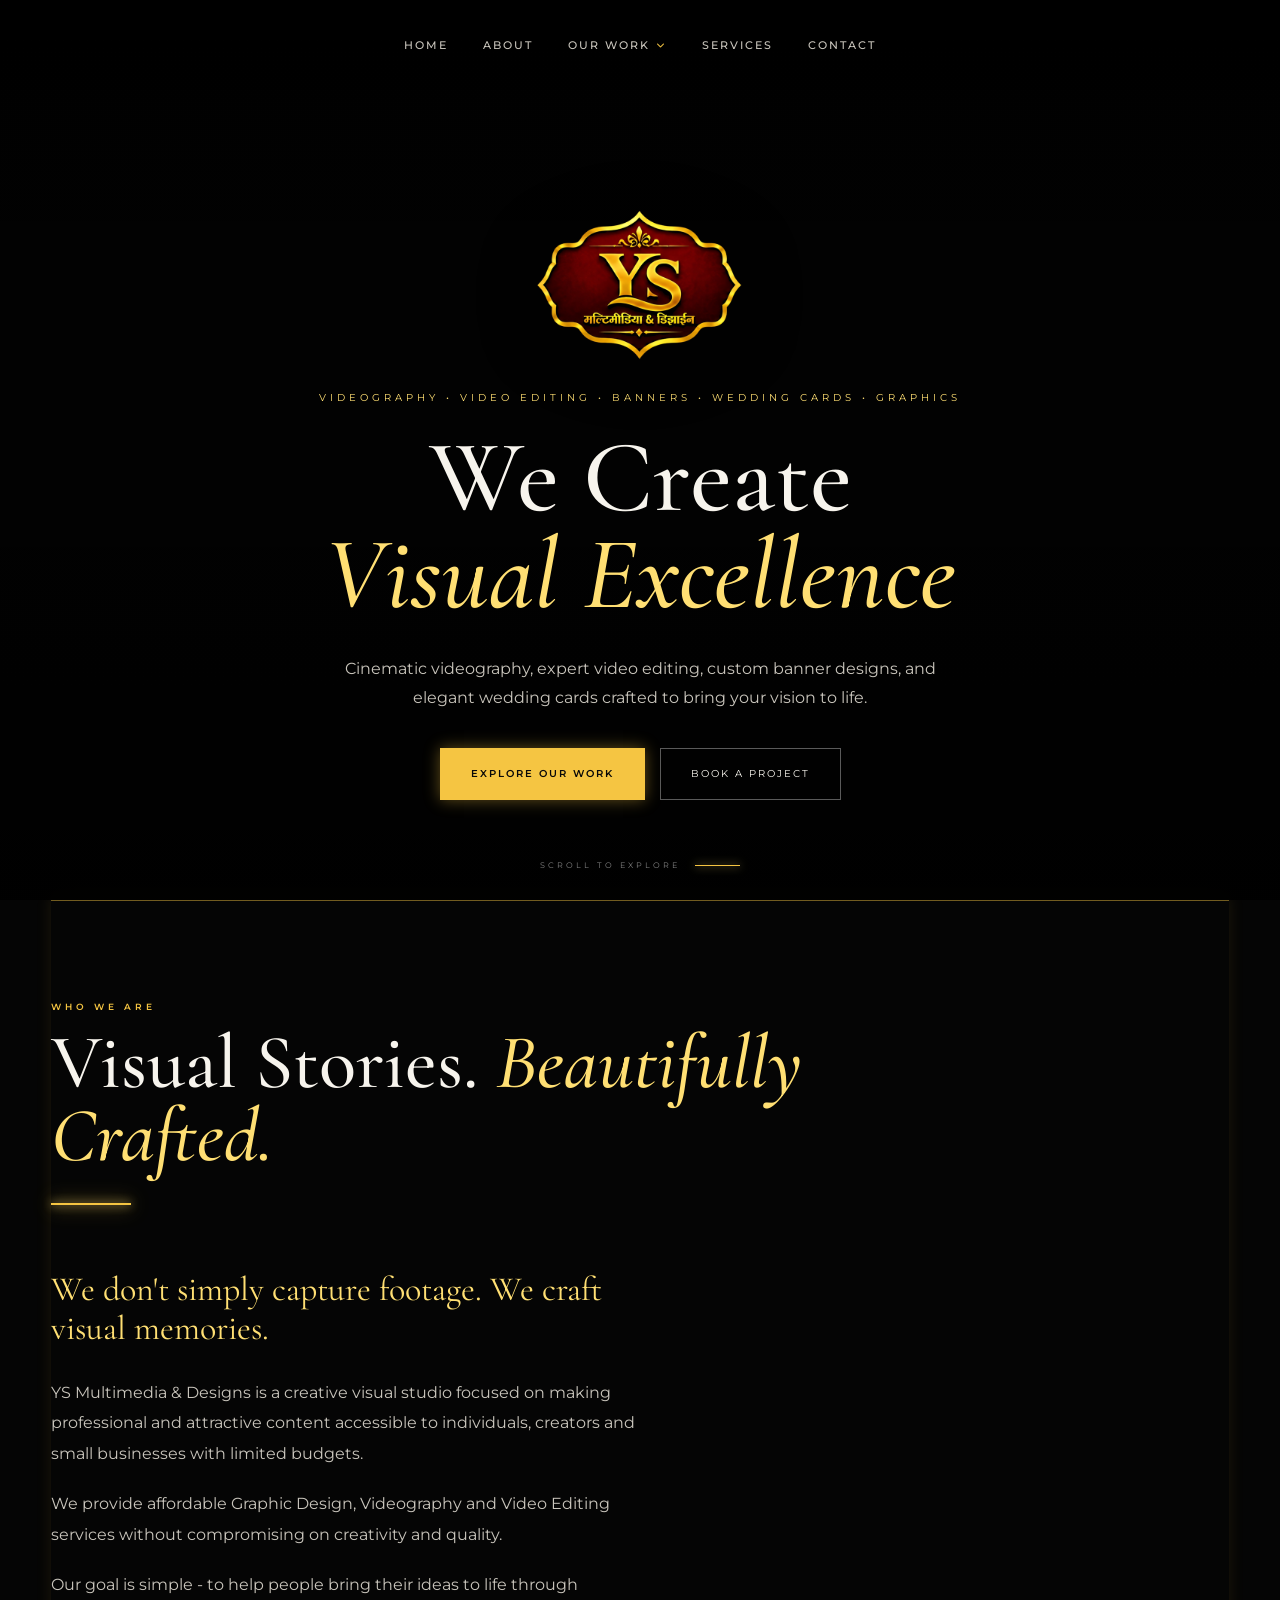
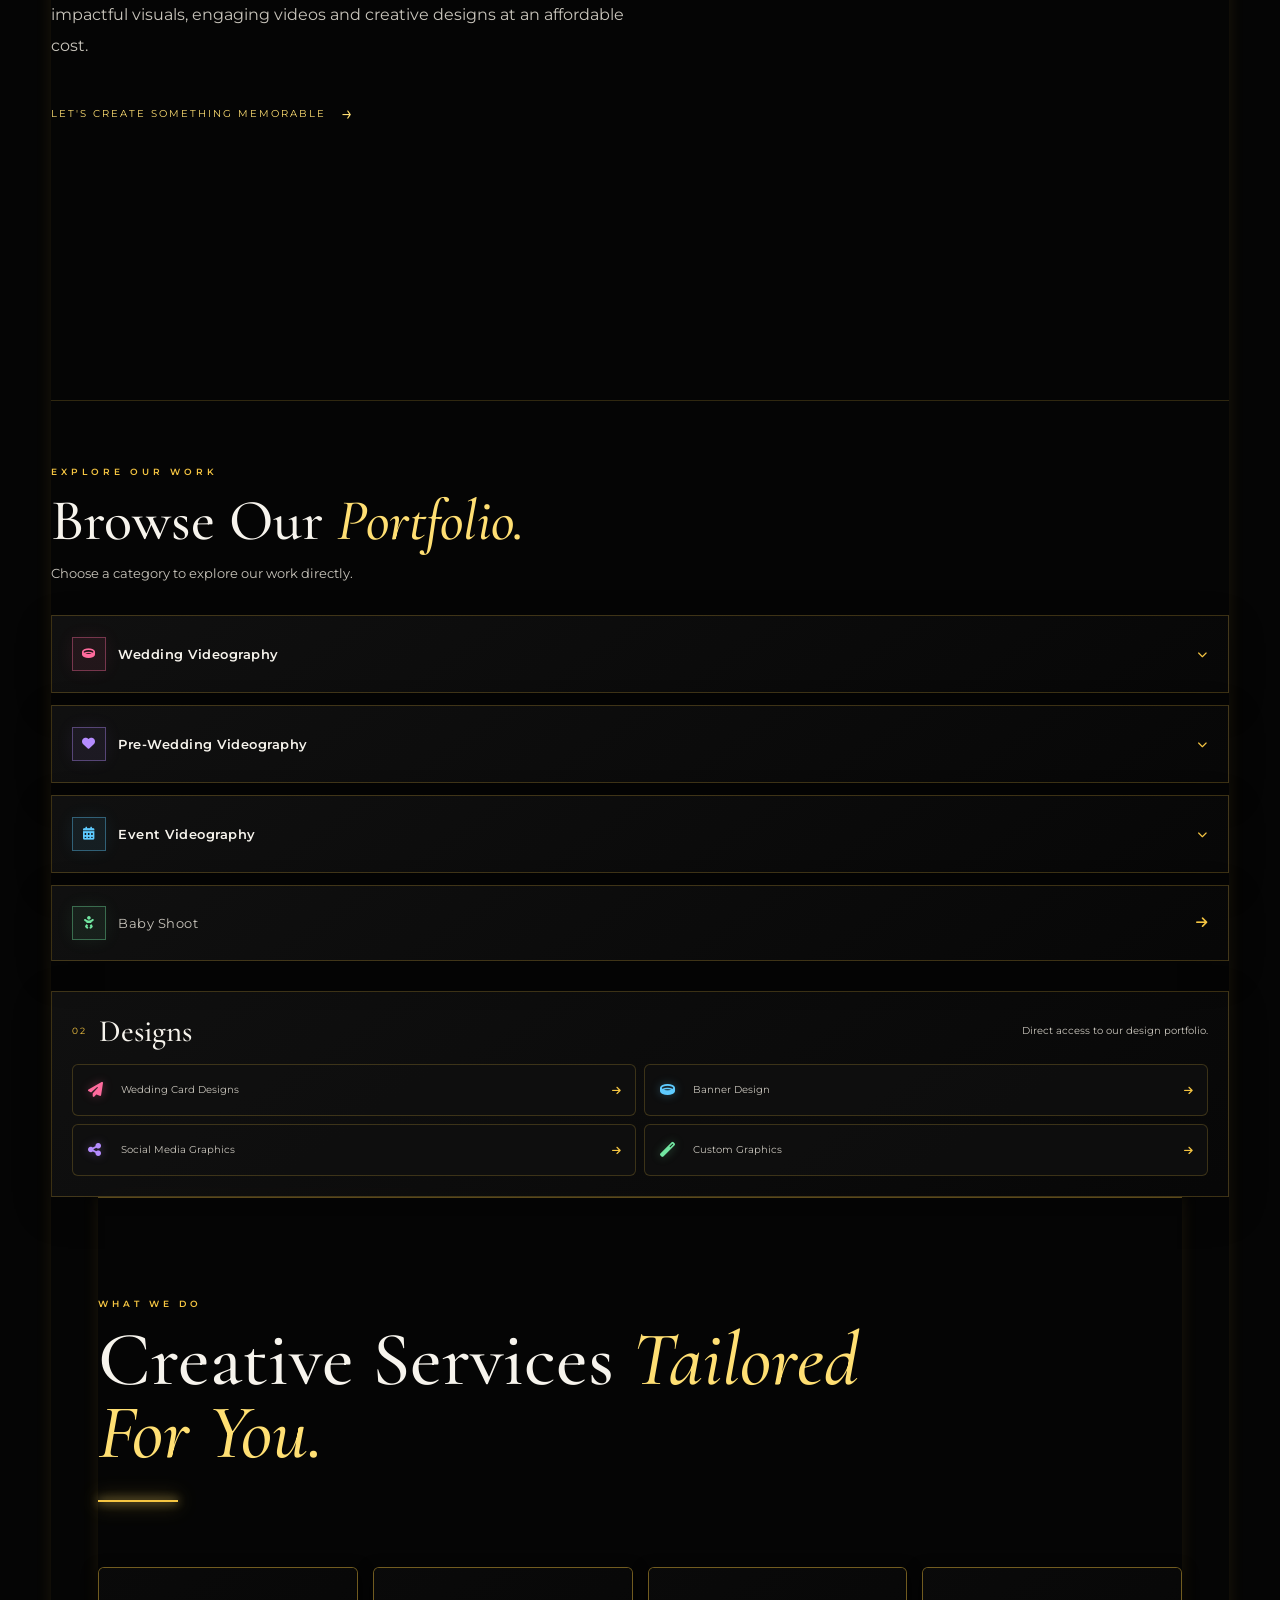
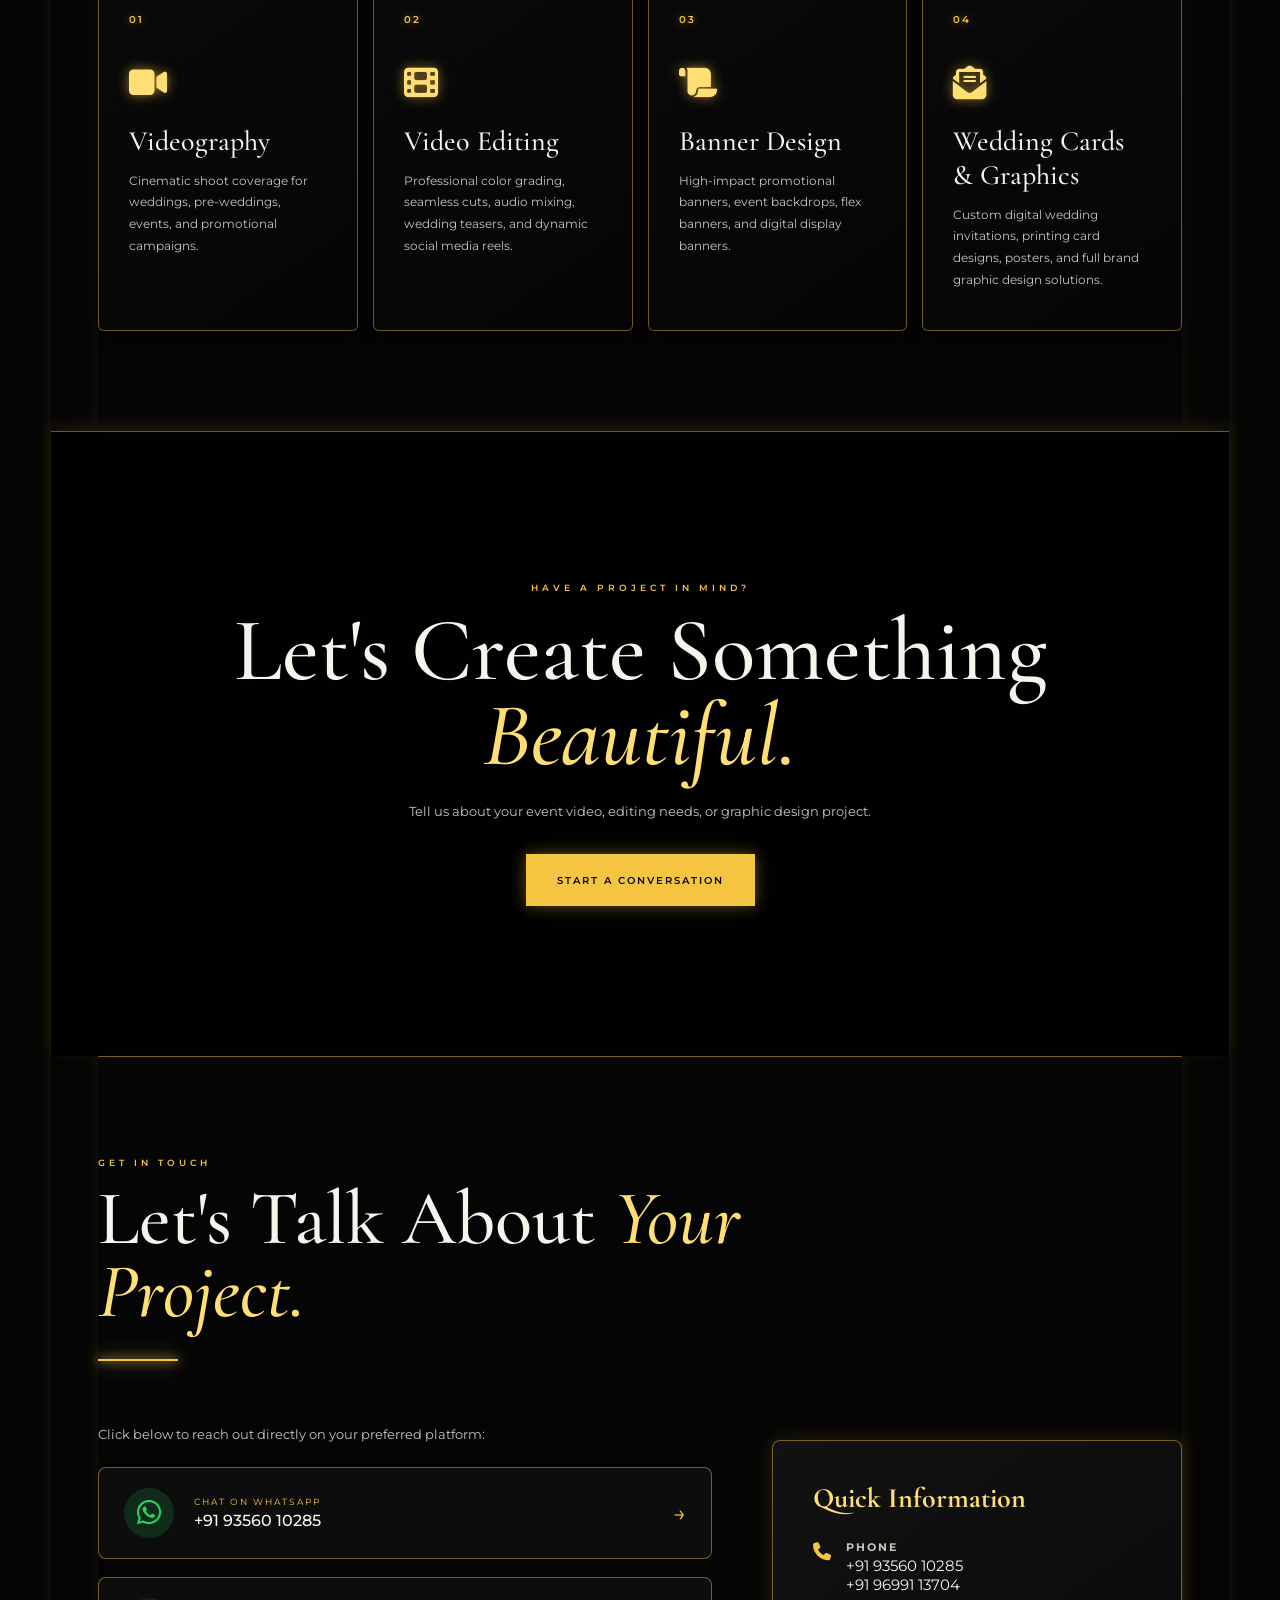
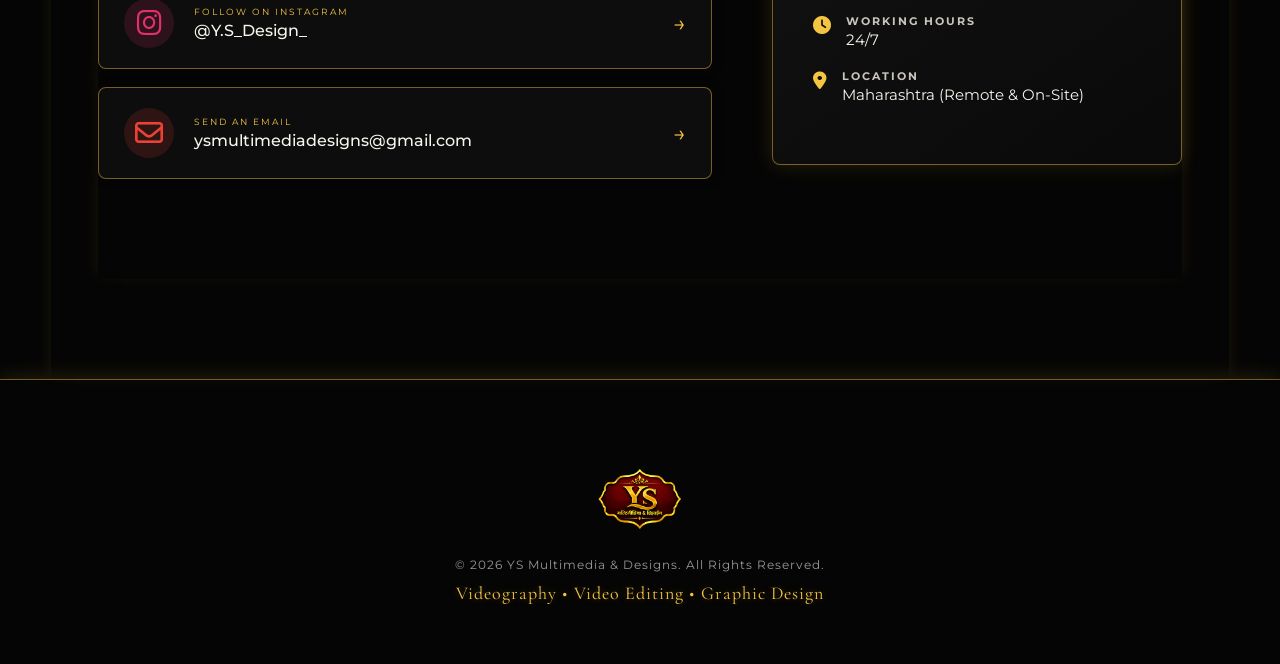
==== commit 62a732b6: "Updation Menu And Work Section" ====
--- a/index.html
+++ b/index.html
@@ -47,72 +47,81 @@
         <a href="#home">Home</a>
         <a href="#about">About</a>
 
-        <div class="nav-dropdown">
+        <div class="nav-dropdown nav-work-dropdown">
           <button
             class="nav-dropdown-toggle"
             type="button"
             aria-expanded="false"
             aria-haspopup="true"
           >
-            Videography
+            Our Work
             <i class="fa-solid fa-chevron-down" aria-hidden="true"></i>
           </button>
 
-          <div class="nav-dropdown-menu">
-            <div class="nav-dropdown-group">
-              <span class="nav-dropdown-heading">Wedding Videography</span>
-              <a href="Video-Library/video-library.html?topic=mehendi">Mehendi</a>
-              <a href="Video-Library/video-library.html?topic=grahdev">Grahdev</a>
-              <a href="Video-Library/video-library.html?topic=bangdiya">Bangdiya</a>
-              <a href="Video-Library/video-library.html?topic=haldi">Haldi</a>
-              <a href="Video-Library/video-library.html?topic=engagement">Engagement</a>
-              <a href="Video-Library/video-library.html?topic=wedding">Wedding</a>
-              <a href="Video-Library/video-library.html?topic=digital-wedding-invitation">Digital Wedding Invitation</a>
-              <a href="Video-Library/video-library.html?topic=reception">Reception</a>
-            </div>
-
-            <div class="nav-dropdown-group">
-              <span class="nav-dropdown-heading">Pre-Wedding Videography</span>
-              <a href="Video-Library/video-library.html?topic=cinematic-pre-wedding">Cinematic Pre-Wedding</a>
-              <a href="Video-Library/video-library.html?topic=couple-reels">Couple Reels</a>
-              <a href="Video-Library/video-library.html?topic=save-the-date">Save the Date Video</a>
-            </div>
-
-            <div class="nav-dropdown-group">
-              <span class="nav-dropdown-heading">Event Videography</span>
-              <a href="Video-Library/video-library.html?topic=birthday">Birthday</a>
-              <a href="Video-Library/video-library.html?topic=anniversary">Anniversary</a>
-              <a href="Video-Library/video-library.html?topic=baby-welcome-shoot">Baby Welcome Shoot</a>
-              <a href="Video-Library/video-library.html?topic=shop-opening">Shop Opening</a>
-              <a href="Video-Library/video-library.html?topic=new-car-delivery">New Car Delivery</a>
-              <a href="Video-Library/video-library.html?topic=vatpournima">Vatpournima</a>
-            </div>
-
-            <div class="nav-dropdown-group">
-              <span class="nav-dropdown-heading">Baby Shoot</span>
-              <a href="Video-Library/video-library.html?topic=baby-shoot">Baby Shoot</a>
-            </div>
-          </div>
-        </div>
-
-        <div class="nav-dropdown">
-          <button
-            class="nav-dropdown-toggle"
-            type="button"
-            aria-expanded="false"
-            aria-haspopup="true"
-          >
-            Designs
-            <i class="fa-solid fa-chevron-down" aria-hidden="true"></i>
-          </button>
-
-          <div class="nav-dropdown-menu nav-dropdown-menu-designs">
-            <div class="nav-dropdown-group">
-              <span class="nav-dropdown-heading">Design Portfolio</span>
-              <a href="Design-Library/design-library.html?topic=wedding-cards">Wedding Card Designs</a>
-              <a href="Design-Library/design-library.html?topic=banners">Banner Design</a>
-              <a href="Design-Library/design-library.html?topic=social-media">Social Media Graphics</a>
-              <a href="Design-Library/design-library.html?topic=custom-graphics">Custom Graphics</a>
+          <div class="nav-dropdown-menu our-work-menu">
+            <div class="nav-work-section">
+              <button class="nav-work-category" type="button" aria-expanded="false">
+                <span><i class="fa-solid fa-video"></i> Videography</span>
+                <i class="fa-solid fa-chevron-right"></i>
+              </button>
+              <div class="nav-work-submenu" hidden>
+                <div class="nav-work-section-inner">
+                  <button class="nav-work-group" type="button" aria-expanded="false">
+                    <span>Wedding Videography</span>
+                    <i class="fa-solid fa-chevron-right"></i>
+                  </button>
+                  <div class="nav-work-leaves" hidden>
+                    <a href="Video-Library/video-library.html?topic=mehendi">Mehendi</a>
+                    <a href="Video-Library/video-library.html?topic=grahdev">Grahdev</a>
+                    <a href="Video-Library/video-library.html?topic=bangdiya">Bangdiya</a>
+                    <a href="Video-Library/video-library.html?topic=haldi">Haldi</a>
+                    <a href="Video-Library/video-library.html?topic=engagement">Engagement</a>
+                    <a href="Video-Library/video-library.html?topic=wedding">Wedding</a>
+                    <a href="Video-Library/video-library.html?topic=digital-wedding-invitation">Digital Wedding Invitation</a>
+                    <a href="Video-Library/video-library.html?topic=reception">Reception</a>
+                  </div>
+
+                  <button class="nav-work-group" type="button" aria-expanded="false">
+                    <span>Pre-Wedding Videography</span>
+                    <i class="fa-solid fa-chevron-right"></i>
+                  </button>
+                  <div class="nav-work-leaves" hidden>
+                    <a href="Video-Library/video-library.html?topic=cinematic-pre-wedding">Cinematic Pre-Wedding</a>
+                    <a href="Video-Library/video-library.html?topic=couple-reels">Couple Reels</a>
+                    <a href="Video-Library/video-library.html?topic=save-the-date">Save the Date Video</a>
+                  </div>
+
+                  <button class="nav-work-group" type="button" aria-expanded="false">
+                    <span>Event Videography</span>
+                    <i class="fa-solid fa-chevron-right"></i>
+                  </button>
+                  <div class="nav-work-leaves" hidden>
+                    <a href="Video-Library/video-library.html?topic=birthday">Birthday</a>
+                    <a href="Video-Library/video-library.html?topic=anniversary">Anniversary</a>
+                    <a href="Video-Library/video-library.html?topic=baby-welcome-shoot">Baby Welcome Shoot</a>
+                    <a href="Video-Library/video-library.html?topic=shop-opening">Shop Opening</a>
+                    <a href="Video-Library/video-library.html?topic=new-car-delivery">New Car Delivery</a>
+                    <a href="Video-Library/video-library.html?topic=vatpournima">Vatpournima</a>
+                  </div>
+
+                  <a class="nav-work-direct" href="Video-Library/video-library.html?topic=baby-shoot">
+                    <span>Baby Shoot</span><i class="fa-solid fa-arrow-right"></i>
+                  </a>
+                </div>
+              </div>
+            </div>
+
+            <div class="nav-work-section">
+              <button class="nav-work-category" type="button" aria-expanded="false">
+                <span><i class="fa-solid fa-pen-nib"></i> Designs</span>
+                <i class="fa-solid fa-chevron-right"></i>
+              </button>
+              <div class="nav-design-links" hidden>
+                <a href="Design-Library/design-library.html?topic=wedding-cards">Wedding Card Designs</a>
+                <a href="Design-Library/design-library.html?topic=banners">Banner Design</a>
+                <a href="Design-Library/design-library.html?topic=social-media">Social Media Graphics</a>
+                <a href="Design-Library/design-library.html?topic=custom-graphics">Custom Graphics</a>
+              </div>
             </div>
           </div>
         </div>
@@ -146,7 +155,7 @@
           </p>
 
           <div class="hero-buttons">
-            <a href="#about" class="btn btn-primary">Explore Our Work</a>
+            <a href="#our-work" class="btn btn-primary">Explore Our Work</a>
             <a href="#contact" class="btn btn-outline">Book a Project</a>
           </div>
         </div>
@@ -195,7 +204,84 @@
             </a>
           </div>
         </div>
-      </section>
+
+        <!-- =========================
+             PORTFOLIO CATEGORY EXPLORER
+        ========================== -->
+        <section id="our-work" class="our-work section"></section>
+        <div class="portfolio-explorer reveal" aria-label="Portfolio categories">
+          <div class="portfolio-explorer-heading">
+            <span class="eyebrow">EXPLORE OUR WORK</span>
+            <h3>Browse Our <span>Portfolio.</span></h3>
+            <p>Choose a category to explore our work directly.</p>
+          </div>
+
+          <div class="portfolio-category-list">
+            <div class="portfolio-work-group">
+              <button class="portfolio-group-button portfolio-main-group" type="button" aria-expanded="false">
+                <span><i class="fa-solid fa-ring"></i> Wedding Videography</span>
+                <i class="fa-solid fa-chevron-down"></i>
+              </button>
+              <div class="portfolio-leaf-grid" hidden>
+                <a href="Video-Library/video-library.html?topic=mehendi">Mehendi</a>
+                <a href="Video-Library/video-library.html?topic=grahdev">Grahdev</a>
+                <a href="Video-Library/video-library.html?topic=bangdiya">Bangdiya</a>
+                <a href="Video-Library/video-library.html?topic=haldi">Haldi</a>
+                <a href="Video-Library/video-library.html?topic=engagement">Engagement</a>
+                <a href="Video-Library/video-library.html?topic=wedding">Wedding</a>
+                <a href="Video-Library/video-library.html?topic=digital-wedding-invitation">Digital Wedding Invitation</a>
+                <a href="Video-Library/video-library.html?topic=reception">Reception</a>
+              </div>
+            </div>
+
+            <div class="portfolio-work-group">
+              <button class="portfolio-group-button portfolio-main-group" type="button" aria-expanded="false">
+                <span><i class="fa-solid fa-heart"></i> Pre-Wedding Videography</span>
+                <i class="fa-solid fa-chevron-down"></i>
+              </button>
+              <div class="portfolio-leaf-grid" hidden>
+                <a href="Video-Library/video-library.html?topic=cinematic-pre-wedding">Cinematic Pre-Wedding</a>
+                <a href="Video-Library/video-library.html?topic=couple-reels">Couple Reels</a>
+                <a href="Video-Library/video-library.html?topic=save-the-date">Save the Date Video</a>
+              </div>
+            </div>
+
+            <div class="portfolio-work-group">
+              <button class="portfolio-group-button portfolio-main-group" type="button" aria-expanded="false">
+                <span><i class="fa-solid fa-calendar-days"></i> Event Videography</span>
+                <i class="fa-solid fa-chevron-down"></i>
+              </button>
+              <div class="portfolio-leaf-grid" hidden>
+                <a href="Video-Library/video-library.html?topic=birthday">Birthday</a>
+                <a href="Video-Library/video-library.html?topic=anniversary">Anniversary</a>
+                <a href="Video-Library/video-library.html?topic=baby-welcome-shoot">Baby Welcome Shoot</a>
+                <a href="Video-Library/video-library.html?topic=shop-opening">Shop Opening</a>
+                <a href="Video-Library/video-library.html?topic=new-car-delivery">New Car Delivery</a>
+                <a href="Video-Library/video-library.html?topic=vatpournima">Vatpournima</a>
+              </div>
+            </div>
+
+            <a class="portfolio-direct-card" href="Video-Library/video-library.html?topic=baby-shoot">
+              <span><i class="fa-solid fa-baby"></i> Baby Shoot</span>
+              <i class="fa-solid fa-arrow-right"></i>
+            </a>
+          </div>
+
+          <div class="portfolio-design-section">
+            <div class="portfolio-design-heading">
+              <span class="portfolio-section-number">02</span>
+              <h4>Designs</h4>
+              <span>Direct access to our design portfolio.</span>
+            </div>
+            <div class="portfolio-design-links">
+              <a href="Design-Library/design-library.html?topic=wedding-cards">Wedding Card Designs <i class="fa-solid fa-arrow-right"></i></a>
+              <a href="Design-Library/design-library.html?topic=banners">Banner Design <i class="fa-solid fa-arrow-right"></i></a>
+              <a href="Design-Library/design-library.html?topic=social-media">Social Media Graphics <i class="fa-solid fa-arrow-right"></i></a>
+              <a href="Design-Library/design-library.html?topic=custom-graphics">Custom Graphics <i class="fa-solid fa-arrow-right"></i></a>
+            </div>
+          </div>
+        </div>
+
 
 
       <!-- =========================
--- a/style.css
+++ b/style.css
@@ -1429,410 +1429,1702 @@
    ========================================================= */
 
 .nav-dropdown {
-    position: relative;
+  position: relative;
 }
 
 .nav-dropdown-button,
 .nav-submenu-button {
-    font-family: inherit;
+  font-family: inherit;
+  border: 0;
+  background: transparent;
+  color: inherit;
+  cursor: pointer;
+}
+
+/* Main dropdown button */
+
+.nav-dropdown-button {
+  display: flex;
+  align-items: center;
+  gap: 7px;
+  padding: 10px 0;
+  font-size: 15px;
+  font-weight: 500;
+}
+
+/* Arrow */
+
+.dropdown-arrow {
+  display: inline-flex;
+  align-items: center;
+  justify-content: center;
+
+  font-size: 19px;
+
+  transition: transform 0.25s ease;
+}
+
+/* Main dropdown */
+
+.nav-dropdown-menu {
+  position: absolute;
+
+  top: calc(100% + 10px);
+  left: 50%;
+
+  transform: translateX(-50%) translateY(8px);
+
+  width: 250px;
+
+  padding: 8px;
+
+  background: rgba(15, 15, 15, 0.98);
+
+  border: 1px solid rgba(255, 255, 255, 0.08);
+
+  border-radius: 12px;
+
+  box-shadow: 0 18px 45px rgba(0, 0, 0, 0.35);
+
+  opacity: 0;
+  visibility: hidden;
+  pointer-events: none;
+
+  transition:
+    opacity 0.2s ease,
+    transform 0.2s ease,
+    visibility 0.2s ease;
+
+  z-index: 1000;
+}
+
+/* Dropdown links */
+
+.nav-dropdown-menu > a,
+.nav-submenu-button {
+  width: 100%;
+
+  min-height: 46px;
+
+  display: flex;
+  align-items: center;
+  justify-content: space-between;
+
+  padding: 11px 13px;
+
+  border-radius: 8px;
+
+  color: #fff;
+
+  text-decoration: none;
+
+  font-size: 14px;
+
+  text-align: left;
+
+  transition:
+    background 0.2s ease,
+    color 0.2s ease;
+}
+
+.nav-dropdown-menu > a:hover,
+.nav-submenu-button:hover {
+  background: rgba(255, 255, 255, 0.08);
+}
+
+/* Open main dropdown */
+
+.nav-dropdown.open > .nav-dropdown-menu {
+  opacity: 1;
+
+  visibility: visible;
+
+  pointer-events: auto;
+
+  transform: translateX(-50%) translateY(0);
+}
+
+.nav-dropdown.open .nav-dropdown-button .dropdown-arrow {
+  transform: rotate(90deg);
+}
+
+/* =========================================================
+   SECOND LEVEL
+   ========================================================= */
+
+.nav-submenu {
+  position: relative;
+}
+
+.nav-submenu-button span {
+  font-size: 18px;
+
+  transition: transform 0.2s ease;
+}
+
+/* Desktop second-level menu */
+
+.nav-submenu-menu {
+  position: absolute;
+
+  top: -8px;
+  left: calc(100% + 8px);
+
+  width: 245px;
+
+  padding: 8px;
+
+  background: rgba(15, 15, 15, 0.98);
+
+  border: 1px solid rgba(255, 255, 255, 0.08);
+
+  border-radius: 12px;
+
+  box-shadow: 0 18px 45px rgba(0, 0, 0, 0.35);
+
+  opacity: 0;
+  visibility: hidden;
+  pointer-events: none;
+
+  transform: translateX(-8px);
+
+  transition:
+    opacity 0.2s ease,
+    transform 0.2s ease,
+    visibility 0.2s ease;
+}
+
+.nav-submenu-menu a {
+  display: flex;
+
+  align-items: center;
+
+  min-height: 44px;
+
+  padding: 10px 13px;
+
+  border-radius: 8px;
+
+  color: #fff;
+
+  text-decoration: none;
+
+  font-size: 14px;
+
+  line-height: 1.35;
+
+  transition: background 0.2s ease;
+}
+
+.nav-submenu-menu a:hover {
+  background: rgba(255, 255, 255, 0.08);
+}
+
+.nav-submenu.open .nav-submenu-menu {
+  opacity: 1;
+
+  visibility: visible;
+
+  pointer-events: auto;
+
+  transform: translateX(0);
+}
+
+.nav-submenu.open .nav-submenu-button span {
+  transform: rotate(90deg);
+}
+
+/* =========================================================
+   MOBILE / ANDROID
+   ========================================================= */
+
+@media (max-width: 768px) {
+  .nav-menu {
+    overflow-y: auto;
+
+    max-height: calc(100vh - 90px);
+
+    padding-bottom: 25px;
+  }
+
+  .nav-dropdown-button {
+    width: 100%;
+
+    min-height: 52px;
+
+    padding: 14px 5px;
+
+    justify-content: space-between;
+
+    font-size: 16px;
+  }
+
+  .nav-dropdown-menu {
+    position: static;
+
+    width: 100%;
+
+    margin-top: 4px;
+
+    padding: 5px;
+
+    transform: none;
+
+    border-radius: 10px;
+
+    box-shadow: none;
+
+    opacity: 0;
+
+    visibility: hidden;
+
+    max-height: 0;
+
+    overflow: hidden;
+
+    pointer-events: none;
+
+    transition:
+      max-height 0.3s ease,
+      opacity 0.2s ease,
+      visibility 0.2s ease;
+  }
+
+  .nav-dropdown.open > .nav-dropdown-menu {
+    transform: none;
+
+    opacity: 1;
+
+    visibility: visible;
+
+    pointer-events: auto;
+
+    max-height: 900px;
+  }
+
+  .nav-dropdown-menu > a,
+  .nav-submenu-button {
+    min-height: 50px;
+
+    font-size: 15px;
+
+    padding: 13px 14px;
+  }
+
+  /* Second level becomes inline */
+
+  .nav-submenu-menu {
+    position: static;
+
+    width: 100%;
+
+    margin: 3px 0 5px;
+
+    padding: 4px 4px 4px 15px;
+
     border: 0;
-    background: transparent;
-    color: inherit;
-    cursor: pointer;
-}
-
-
-/* Main dropdown button */
-
-.nav-dropdown-button {
-    display: flex;
-    align-items: center;
-    gap: 7px;
-    padding: 10px 0;
-    font-size: 15px;
-    font-weight: 500;
-}
-
-
-/* Arrow */
-
-.dropdown-arrow {
-    display: inline-flex;
-    align-items: center;
-    justify-content: center;
-
-    font-size: 19px;
+
+    border-left: 1px solid rgba(255, 255, 255, 0.12);
+
+    border-radius: 0;
+
+    box-shadow: none;
+
+    transform: none;
+
+    opacity: 0;
+
+    visibility: hidden;
+
+    max-height: 0;
+
+    overflow: hidden;
+
+    pointer-events: none;
 
     transition:
-        transform 0.25s ease;
-}
-
-
-/* Main dropdown */
-
-.nav-dropdown-menu {
-    position: absolute;
-
-    top: calc(100% + 10px);
-    left: 50%;
-
-    transform:
-        translateX(-50%)
-        translateY(8px);
-
-    width: 250px;
-
-    padding: 8px;
-
-    background: rgba(15, 15, 15, 0.98);
-
-    border: 1px solid rgba(255, 255, 255, 0.08);
-
-    border-radius: 12px;
+      max-height 0.3s ease,
+      opacity 0.2s ease;
+  }
+
+  .nav-submenu.open .nav-submenu-menu {
+    transform: none;
+
+    opacity: 1;
+
+    visibility: visible;
+
+    pointer-events: auto;
+
+    max-height: 600px;
+  }
+
+  .nav-submenu-menu a {
+    min-height: 46px;
+
+    padding: 11px 13px;
+
+    font-size: 14px;
+  }
+}
+
+/* =========================================================
+   SMALL ANDROID PHONES
+   ========================================================= */
+
+@media (max-width: 380px) {
+  .nav-dropdown-button,
+  .nav-submenu-button {
+    font-size: 14px;
+  }
+
+  .nav-dropdown-menu > a {
+    font-size: 14px;
+  }
+
+  .nav-submenu-menu a {
+    font-size: 13px;
+  }
+}
+/* =========================================================
+   HOMEPAGE PORTFOLIO CATEGORY EXPLORER
+   ========================================================= */
+
+.portfolio-explorer {
+  margin-top: 75px;
+  padding-top: 65px;
+  border-top: 1px solid rgba(245, 197, 66, 0.18);
+}
+
+.portfolio-explorer-heading {
+  max-width: 700px;
+  margin-bottom: 30px;
+}
+
+.portfolio-explorer-heading h3 {
+  font-family: var(--serif);
+  font-size: clamp(34px, 5vw, 58px);
+  line-height: 1;
+  font-weight: 500;
+}
+
+.portfolio-explorer-heading h3 span {
+  color: var(--gold-light);
+  font-style: italic;
+}
+
+.portfolio-explorer-heading p {
+  margin-top: 12px;
+  color: var(--white-soft);
+  font-size: 13px;
+  line-height: 1.75;
+}
+
+.portfolio-top-level {
+  display: grid;
+  gap: 14px;
+}
+
+.portfolio-category-card {
+  position: relative;
+  width: 100%;
+  min-height: 105px;
+  display: flex;
+  align-items: center;
+  gap: 18px;
+  padding: 20px 24px;
+  border: 1px solid var(--border);
+  border-radius: 8px;
+  background:
+    linear-gradient(
+      135deg,
+      rgba(245, 197, 66, 0.09),
+      rgba(10, 10, 10, 0.96) 48%
+    ),
+    #0b0b0b;
+  color: var(--white);
+  text-align: left;
+  cursor: pointer;
+  overflow: hidden;
+  box-shadow:
+    0 8px 25px rgba(0, 0, 0, 0.45),
+    0 0 0 rgba(245, 197, 66, 0);
+  transition:
+    transform 0.35s ease,
+    border-color 0.35s ease,
+    box-shadow 0.35s ease,
+    background 0.35s ease;
+}
+
+.portfolio-category-card::before {
+  content: "";
+  position: absolute;
+  inset: -80%;
+  background: radial-gradient(circle, rgba(245, 197, 66, 0.2), transparent 42%);
+  opacity: 0;
+  transform: translateX(-30%);
+  transition:
+    opacity 0.45s ease,
+    transform 0.6s ease;
+  pointer-events: none;
+}
+
+.portfolio-category-card:hover,
+.portfolio-category-card[aria-expanded="true"] {
+  transform: translateY(-3px);
+  border-color: var(--gold-light);
+  background:
+    linear-gradient(
+      135deg,
+      rgba(245, 197, 66, 0.14),
+      rgba(10, 10, 10, 0.94) 50%
+    ),
+    #0b0b0b;
+  box-shadow:
+    0 14px 35px rgba(0, 0, 0, 0.6),
+    0 0 25px rgba(245, 197, 66, 0.14);
+}
+
+.portfolio-category-card:hover::before,
+.portfolio-category-card[aria-expanded="true"]::before {
+  opacity: 1;
+  transform: translateX(0);
+}
+
+.portfolio-category-icon {
+  position: relative;
+  z-index: 1;
+  flex: 0 0 54px;
+  width: 54px;
+  height: 54px;
+  display: flex;
+  align-items: center;
+  justify-content: center;
+  border: 1px solid rgba(245, 197, 66, 0.35);
+  border-radius: 6px;
+  background: rgba(245, 197, 66, 0.08);
+  color: var(--gold-light);
+  font-size: 21px;
+  box-shadow: inset 0 0 18px rgba(245, 197, 66, 0.05);
+  transition:
+    transform 0.35s ease,
+    box-shadow 0.35s ease;
+}
+
+.portfolio-category-card:hover .portfolio-category-icon,
+.portfolio-category-card[aria-expanded="true"] .portfolio-category-icon {
+  transform: scale(1.06) rotate(-2deg);
+  box-shadow: 0 0 18px rgba(245, 197, 66, 0.2);
+}
+
+.portfolio-category-copy {
+  position: relative;
+  z-index: 1;
+  min-width: 0;
+  display: flex;
+  flex: 1;
+  flex-direction: column;
+}
+
+.portfolio-category-kicker {
+  color: var(--gold);
+  font-size: 8px;
+  font-weight: 600;
+  letter-spacing: 3px;
+  margin-bottom: 3px;
+}
+
+.portfolio-category-copy strong {
+  font-family: var(--serif);
+  font-size: clamp(27px, 4vw, 38px);
+  font-weight: 500;
+  line-height: 1;
+}
+
+.portfolio-category-copy small {
+  margin-top: 7px;
+  color: var(--white-soft);
+  font-size: 11px;
+  line-height: 1.5;
+}
+
+.portfolio-category-arrow {
+  position: relative;
+  z-index: 1;
+  flex: 0 0 36px;
+  width: 36px;
+  height: 36px;
+  display: flex;
+  align-items: center;
+  justify-content: center;
+  border: 1px solid rgba(245, 197, 66, 0.28);
+  border-radius: 50%;
+  color: var(--gold);
+  transition:
+    transform 0.3s ease,
+    background 0.3s ease;
+}
+
+.portfolio-category-card[aria-expanded="true"] .portfolio-category-arrow {
+  transform: rotate(180deg);
+  background: rgba(245, 197, 66, 0.1);
+}
+
+.portfolio-subcategory-panel {
+  display: grid;
+  grid-template-rows: 1fr;
+  padding: 5px 0 8px;
+  overflow: hidden;
+  transition:
+    grid-template-rows 0.35s ease,
+    opacity 0.35s ease;
+}
+
+.portfolio-subcategory-panel[hidden] {
+  display: none;
+}
+
+.portfolio-subcategory-grid {
+  display: grid;
+  grid-template-columns: repeat(2, minmax(0, 1fr));
+  gap: 12px;
+}
+
+.portfolio-group {
+  border: 1px solid rgba(245, 197, 66, 0.22);
+  border-radius: 7px;
+  background: rgba(17, 17, 17, 0.72);
+  overflow: hidden;
+  transition:
+    border-color 0.3s ease,
+    box-shadow 0.3s ease;
+}
+
+.portfolio-group:has(.portfolio-group-button[aria-expanded="true"]) {
+  border-color: rgba(245, 197, 66, 0.5);
+  box-shadow: 0 0 20px rgba(245, 197, 66, 0.07);
+}
+
+.portfolio-group-button,
+.portfolio-group.direct-link {
+  width: 100%;
+  min-height: 58px;
+  display: flex;
+  align-items: center;
+  justify-content: space-between;
+  gap: 12px;
+  padding: 14px 16px;
+  border: 0;
+  background: transparent;
+  color: var(--white);
+  text-align: left;
+  font-family: var(--sans);
+  font-size: 11px;
+  font-weight: 600;
+  letter-spacing: 0.6px;
+  cursor: pointer;
+  transition:
+    background 0.25s ease,
+    color 0.25s ease;
+}
+
+.portfolio-group-button span,
+.portfolio-group.direct-link span {
+  display: inline-flex;
+  align-items: center;
+  gap: 10px;
+}
+
+.portfolio-group-button span i,
+.portfolio-group.direct-link span i {
+  width: 18px;
+  color: var(--gold);
+  text-align: center;
+}
+
+.portfolio-group-button > i,
+.portfolio-group.direct-link > i {
+  color: var(--gold);
+  font-size: 10px;
+  transition: transform 0.25s ease;
+}
+
+.portfolio-group-button:hover,
+.portfolio-group.direct-link:hover {
+  background: rgba(245, 197, 66, 0.07);
+  color: var(--gold-light);
+}
+
+.portfolio-group-button[aria-expanded="true"] > i {
+  transform: rotate(45deg);
+}
+
+.portfolio-leaf-grid {
+  display: grid;
+  grid-template-columns: 1fr 1fr;
+  gap: 7px;
+  padding: 0 12px 12px;
+}
+
+.portfolio-leaf-grid[hidden] {
+  display: none;
+}
+
+.portfolio-leaf-grid a {
+  position: relative;
+  min-height: 42px;
+  display: flex;
+  align-items: center;
+  padding: 9px 11px 9px 24px;
+  border: 1px solid rgba(255, 255, 255, 0.07);
+  border-radius: 4px;
+  background: rgba(0, 0, 0, 0.28);
+  color: var(--white-soft);
+  font-size: 10px;
+  line-height: 1.35;
+  transition: all 0.25s ease;
+}
+
+.portfolio-leaf-grid a::before {
+  content: "";
+  position: absolute;
+  left: 10px;
+  width: 4px;
+  height: 4px;
+  border-radius: 50%;
+  background: var(--gold);
+  box-shadow: 0 0 8px rgba(245, 197, 66, 0.65);
+}
+
+.portfolio-leaf-grid a:hover,
+.portfolio-leaf-grid a:focus-visible {
+  border-color: rgba(245, 197, 66, 0.45);
+  background: rgba(245, 197, 66, 0.07);
+  color: var(--white);
+  transform: translateX(3px);
+}
+
+.portfolio-design-wrap {
+  display: grid;
+  gap: 10px;
+}
+
+.portfolio-design-card {
+  cursor: default;
+}
+
+.portfolio-design-links {
+  display: grid;
+  grid-template-columns: repeat(2, minmax(0, 1fr));
+  gap: 8px;
+}
+
+.portfolio-design-links a {
+  min-height: 52px;
+  display: flex;
+  align-items: center;
+  justify-content: space-between;
+  gap: 10px;
+  padding: 12px 14px;
+  border: 1px solid rgba(245, 197, 66, 0.2);
+  border-radius: 6px;
+  background: rgba(17, 17, 17, 0.7);
+  color: var(--white-soft);
+  font-size: 10px;
+  line-height: 1.35;
+  transition: all 0.25s ease;
+}
+
+.portfolio-design-links a i {
+  flex: 0 0 auto;
+  color: var(--gold);
+  transition: transform 0.25s ease;
+}
+
+.portfolio-design-links a:hover,
+.portfolio-design-links a:focus-visible {
+  color: var(--white);
+  border-color: rgba(245, 197, 66, 0.5);
+  background: rgba(245, 197, 66, 0.07);
+  box-shadow: 0 0 16px rgba(245, 197, 66, 0.08);
+}
+
+.portfolio-design-links a:hover i,
+.portfolio-design-links a:focus-visible i {
+  transform: translateX(4px);
+}
+
+@media (max-width: 767px) {
+  .portfolio-explorer {
+    margin-top: 55px;
+    padding-top: 45px;
+  }
+
+  .portfolio-category-card {
+    min-height: 92px;
+    padding: 16px;
+    gap: 13px;
+  }
+
+  .portfolio-category-icon {
+    flex-basis: 46px;
+    width: 46px;
+    height: 46px;
+    font-size: 18px;
+  }
+
+  .portfolio-category-copy strong {
+    font-size: 27px;
+  }
+
+  .portfolio-category-copy small {
+    font-size: 10px;
+  }
+
+  .portfolio-subcategory-grid {
+    grid-template-columns: 1fr;
+  }
+
+  .portfolio-leaf-grid {
+    grid-template-columns: 1fr;
+  }
+
+  .portfolio-design-links {
+    grid-template-columns: 1fr;
+  }
+}
+
+/* =========================================================
+   OUR WORK NAVIGATION — FINAL OVERRIDES
+   ========================================================= */
+
+.nav-work-dropdown .nav-dropdown-menu {
+  width: min(430px, 92vw);
+}
+
+.our-work-menu {
+  padding: 10px;
+}
+
+.nav-work-section {
+  border-bottom: 1px solid rgba(255, 255, 255, 0.08);
+}
+
+.nav-work-section:last-child {
+  border-bottom: 0;
+}
+
+.nav-work-category,
+.nav-work-group,
+.nav-work-direct {
+  width: 100%;
+  min-height: 46px;
+  display: flex;
+  align-items: center;
+  justify-content: space-between;
+  gap: 12px;
+  padding: 11px 12px;
+  border: 0;
+  background: transparent;
+  color: var(--white-soft);
+  text-align: left;
+  cursor: pointer;
+  font-family: var(--sans);
+  font-size: 11px;
+  letter-spacing: 0.4px;
+  transition: 0.25s ease;
+}
+
+.nav-work-category > span,
+.nav-work-group > span,
+.nav-work-direct > span {
+  display: flex;
+  align-items: center;
+  gap: 10px;
+}
+
+.nav-work-category > span i {
+  width: 18px;
+  color: var(--gold);
+  text-align: center;
+}
+
+.nav-work-category > i,
+.nav-work-group > i,
+.nav-work-direct > i {
+  color: var(--gold);
+  font-size: 9px;
+  transition: transform 0.25s ease;
+}
+
+.nav-work-category:hover,
+.nav-work-group:hover,
+.nav-work-direct:hover,
+.nav-work-category[aria-expanded="true"],
+.nav-work-group[aria-expanded="true"] {
+  color: var(--gold-light);
+  background: rgba(245, 197, 66, 0.07);
+}
+
+.nav-work-category[aria-expanded="true"] > i,
+.nav-work-group[aria-expanded="true"] > i {
+  transform: rotate(90deg);
+}
+
+.nav-work-submenu,
+.nav-design-links {
+  padding: 3px 7px 9px 18px;
+}
+
+.nav-work-submenu[hidden],
+.nav-design-links[hidden],
+.nav-work-leaves[hidden] {
+  display: none;
+}
+
+.nav-work-group {
+  min-height: 42px;
+  font-size: 10px;
+  border-left: 1px solid rgba(245, 197, 66, 0.22);
+}
+
+.nav-work-leaves {
+  display: grid;
+  grid-template-columns: 1fr;
+  gap: 2px;
+  padding: 0 0 5px 13px;
+}
+
+.nav-work-leaves a,
+.nav-design-links a {
+  min-height: 39px;
+  display: flex;
+  align-items: center;
+  padding: 8px 10px;
+  color: var(--white-soft);
+  font-size: 10px;
+  line-height: 1.35;
+  letter-spacing: 0;
+  text-transform: none;
+  border-left: 1px solid rgba(255, 255, 255, 0.07);
+  transition: 0.2s ease;
+}
+
+.nav-work-leaves a::after,
+.nav-design-links a::after {
+  display: none;
+}
+
+.nav-work-leaves a:hover,
+.nav-design-links a:hover {
+  padding-left: 14px;
+  color: var(--white);
+  background: rgba(245, 197, 66, 0.06);
+  border-left-color: var(--gold);
+}
+
+.nav-design-links {
+  display: grid;
+  gap: 2px;
+}
+
+/* =========================================================
+   HOMEPAGE PORTFOLIO EXPLORER — DIRECT GROUPS
+   ========================================================= */
+
+.portfolio-category-list {
+  display: grid;
+  gap: 12px;
+  margin-top: 28px;
+}
+
+.portfolio-work-group,
+.portfolio-direct-card,
+.portfolio-design-section {
+  border: 1px solid rgba(245, 197, 66, 0.22);
+  background: linear-gradient(
+    145deg,
+    rgba(17, 17, 17, 0.95),
+    rgba(7, 7, 7, 0.98)
+  );
+  box-shadow: 0 12px 35px rgba(0, 0, 0, 0.28);
+  transition: 0.3s ease;
+}
+
+.portfolio-work-group:hover,
+.portfolio-direct-card:hover,
+.portfolio-design-section:hover {
+  border-color: rgba(245, 197, 66, 0.48);
+  box-shadow:
+    0 16px 40px rgba(0, 0, 0, 0.42),
+    0 0 22px rgba(245, 197, 66, 0.08);
+}
+
+.portfolio-main-group {
+  min-height: 76px;
+  padding: 16px 20px;
+  font-size: 13px;
+  letter-spacing: 0.5px;
+}
+
+.portfolio-main-group > span {
+  display: flex;
+  align-items: center;
+  gap: 12px;
+}
+
+.portfolio-main-group > span i {
+  width: 34px;
+  height: 34px;
+  display: inline-flex;
+  align-items: center;
+  justify-content: center;
+  color: var(--gold);
+  border: 1px solid rgba(245, 197, 66, 0.28);
+  background: rgba(245, 197, 66, 0.05);
+}
+
+.portfolio-main-group > i {
+  color: var(--gold);
+  transition: transform 0.25s ease;
+}
+
+.portfolio-main-group[aria-expanded="true"] > i {
+  transform: rotate(180deg);
+}
+
+.portfolio-work-group .portfolio-leaf-grid {
+  padding: 0 14px 14px;
+}
+
+.portfolio-work-group .portfolio-leaf-grid a {
+  min-height: 46px;
+  border-radius: 3px;
+}
+
+.portfolio-direct-card {
+  min-height: 76px;
+  display: flex;
+  align-items: center;
+  justify-content: space-between;
+  padding: 16px 20px;
+  color: var(--white-soft);
+  font-size: 13px;
+  letter-spacing: 0.5px;
+}
+
+.portfolio-direct-card > span {
+  display: flex;
+  align-items: center;
+  gap: 12px;
+}
+
+.portfolio-direct-card > span i {
+  width: 34px;
+  height: 34px;
+  display: inline-flex;
+  align-items: center;
+  justify-content: center;
+  color: var(--gold);
+  border: 1px solid rgba(245, 197, 66, 0.28);
+  background: rgba(245, 197, 66, 0.05);
+}
+
+.portfolio-direct-card > i {
+  color: var(--gold);
+  transition: transform 0.25s ease;
+}
+
+.portfolio-direct-card:hover > i {
+  transform: translateX(5px);
+}
+
+.portfolio-design-section {
+  margin-top: 30px;
+  padding: 20px;
+}
+
+.portfolio-design-heading {
+  display: flex;
+  align-items: center;
+  gap: 12px;
+  margin-bottom: 14px;
+}
+
+.portfolio-section-number {
+  color: var(--gold);
+  font-size: 9px;
+  letter-spacing: 2px;
+}
+
+.portfolio-design-heading h4 {
+  font-family: var(--serif);
+  font-size: 31px;
+  font-weight: 500;
+}
+
+.portfolio-design-heading > span:last-child {
+  margin-left: auto;
+  color: var(--white-soft);
+  font-size: 10px;
+}
+
+@media (max-width: 767px) {
+  .our-work-menu {
+    padding: 7px;
+  }
+
+  .nav-work-category {
+    min-height: 50px;
+    font-size: 11px;
+  }
+
+  .nav-work-group {
+    min-height: 46px;
+  }
+
+  .nav-work-leaves a,
+  .nav-design-links a {
+    min-height: 44px;
+    font-size: 11px;
+  }
+
+  .portfolio-main-group,
+  .portfolio-direct-card {
+    min-height: 72px;
+    padding: 14px 15px;
+    font-size: 12px;
+  }
+
+  .portfolio-work-group .portfolio-leaf-grid {
+    grid-template-columns: 1fr;
+  }
+
+  .portfolio-design-section {
+    padding: 17px 15px;
+  }
+
+  .portfolio-design-heading {
+    align-items: flex-start;
+    flex-wrap: wrap;
+  }
+
+  .portfolio-design-heading > span:last-child {
+    width: 100%;
+    margin-left: 0;
+    padding-left: 29px;
+  }
+}
+
+/* =========================================================
+   PREMIUM MOBILE MENU
+   Paste this at the VERY END of style.css
+   ========================================================= */
+
+@media (max-width: 1023px) {
+  /* ---------- Menu Panel ---------- */
+
+  .nav-menu {
+    position: fixed;
+    top: 82px;
+    left: 12px;
+    right: 12px;
+    width: auto;
+
+    max-height: calc(100svh - 96px);
+    overflow-y: auto;
+
+    padding: 14px;
+    gap: 4px;
+
+    background: linear-gradient(
+      145deg,
+      rgba(22, 22, 22, 0.98),
+      rgba(5, 5, 5, 0.99)
+    );
+
+    border: 1px solid rgba(245, 197, 66, 0.28);
+    border-radius: 18px;
 
     box-shadow:
-        0 18px 45px rgba(0, 0, 0, 0.35);
+      0 20px 60px rgba(0, 0, 0, 0.75),
+      0 0 30px rgba(245, 197, 66, 0.07),
+      inset 0 1px 0 rgba(255, 255, 255, 0.04);
+
+    backdrop-filter: blur(18px);
+    -webkit-backdrop-filter: blur(18px);
 
     opacity: 0;
     visibility: hidden;
     pointer-events: none;
 
+    transform: translateY(-14px) scale(0.98);
+
     transition:
-        opacity 0.2s ease,
-        transform 0.2s ease,
-        visibility 0.2s ease;
-
-    z-index: 1000;
-}
-
-
-/* Dropdown links */
-
-.nav-dropdown-menu > a,
-.nav-submenu-button {
+      opacity 0.28s ease,
+      transform 0.28s ease,
+      visibility 0.28s ease;
+
+    scrollbar-width: thin;
+    scrollbar-color: rgba(245, 197, 66, 0.35) transparent;
+  }
+
+  /* ---------- Open State ---------- */
+
+  .nav-menu.active {
+    opacity: 1;
+    visibility: visible;
+    pointer-events: auto;
+
+    transform: translateY(0) scale(1);
+  }
+
+  /* ---------- Main Menu Items ---------- */
+
+  .nav-menu > a,
+  .nav-dropdown-toggle {
+    position: relative;
+
     width: 100%;
-
-    min-height: 46px;
+    min-height: 54px;
 
     display: flex;
     align-items: center;
     justify-content: space-between;
 
-    padding: 11px 13px;
+    padding: 14px 15px;
+
+    color: rgba(247, 244, 237, 0.82);
+
+    font-size: 11px;
+    font-weight: 500;
+    letter-spacing: 2px;
+    text-transform: uppercase;
+
+    background: transparent;
+
+    border: 1px solid transparent;
+    border-radius: 11px;
+
+    transition:
+      color 0.25s ease,
+      background 0.25s ease,
+      border-color 0.25s ease,
+      transform 0.25s ease;
+  }
+
+  .nav-menu > a::after {
+    display: none;
+  }
+
+  .nav-menu > a:hover,
+  .nav-menu > a:focus-visible,
+  .nav-dropdown-toggle:hover,
+  .nav-dropdown-toggle:focus-visible {
+    color: var(--gold);
+
+    background: linear-gradient(
+      90deg,
+      rgba(245, 197, 66, 0.1),
+      rgba(245, 197, 66, 0.025)
+    );
+
+    border-color: rgba(245, 197, 66, 0.2);
+
+    transform: translateX(2px);
+  }
+
+  /* ---------- Dropdown Arrow ---------- */
+
+  .nav-dropdown-toggle i {
+    color: var(--gold);
+    font-size: 9px;
+
+    transition:
+      transform 0.3s ease,
+      color 0.3s ease;
+  }
+
+  .nav-dropdown.open > .nav-dropdown-toggle {
+    color: var(--gold);
+
+    background: linear-gradient(
+      90deg,
+      rgba(245, 197, 66, 0.12),
+      rgba(245, 197, 66, 0.025)
+    );
+
+    border-color: rgba(245, 197, 66, 0.25);
+  }
+
+  .nav-dropdown.open > .nav-dropdown-toggle i {
+    transform: rotate(180deg);
+  }
+
+  /* ---------- Dropdown Container ---------- */
+
+  .nav-dropdown {
+    width: 100%;
+  }
+
+  .nav-dropdown-menu {
+    position: static;
+
+    width: 100%;
+
+    max-height: 0;
+
+    padding: 0 8px;
+
+    display: grid;
+    gap: 2px;
+
+    overflow: hidden;
+
+    background: linear-gradient(
+      180deg,
+      rgba(245, 197, 66, 0.035),
+      rgba(0, 0, 0, 0.1)
+    );
+
+    border: 0;
+    border-radius: 12px;
+
+    box-shadow: none;
+
+    opacity: 1;
+    visibility: visible;
+    pointer-events: none;
+
+    transform: none;
+
+    transition:
+      max-height 0.38s ease,
+      padding 0.38s ease,
+      margin 0.38s ease;
+  }
+
+  .nav-dropdown.open .nav-dropdown-menu {
+    max-height: 65vh;
+
+    margin: 4px 0 8px;
+
+    padding: 8px;
+
+    pointer-events: auto;
+
+    border: 1px solid rgba(245, 197, 66, 0.12);
+  }
+
+  /* ---------- Category Groups ---------- */
+
+  .nav-dropdown-group {
+    margin: 2px 0;
+    padding: 6px 0 8px;
+
+    border-bottom: 1px solid rgba(255, 255, 255, 0.055);
+  }
+
+  .nav-dropdown-group:last-child {
+    border-bottom: 0;
+  }
+
+  /* ---------- Category Heading ---------- */
+
+  .nav-dropdown-heading {
+    display: flex;
+    align-items: center;
+
+    min-height: 38px;
+
+    padding: 8px 11px;
+
+    color: var(--gold);
+
+    font-size: 9px;
+    font-weight: 600;
+    letter-spacing: 1.5px;
+    line-height: 1.4;
+
+    text-transform: uppercase;
+
+    opacity: 0.9;
+  }
+
+  /* ---------- Library Links ---------- */
+
+  .nav-dropdown-menu a {
+    position: relative;
+
+    display: flex;
+    align-items: center;
+
+    min-height: 43px;
+
+    padding: 9px 12px 9px 25px;
+
+    color: rgba(247, 244, 237, 0.68);
+
+    font-size: 11px;
+    line-height: 1.4;
+    letter-spacing: 0.3px;
 
     border-radius: 8px;
 
-    color: #fff;
-
-    text-decoration: none;
-
-    font-size: 14px;
-
-    text-align: left;
-
     transition:
-        background 0.2s ease,
-        color 0.2s ease;
-}
-
-
-.nav-dropdown-menu > a:hover,
-.nav-submenu-button:hover {
-    background: rgba(255, 255, 255, 0.08);
-}
-
-
-/* Open main dropdown */
-
-.nav-dropdown.open > .nav-dropdown-menu {
+      color 0.22s ease,
+      background 0.22s ease,
+      padding-left 0.22s ease;
+  }
+
+  /* Small gold indicator */
+
+  .nav-dropdown-menu a::before {
+    content: "";
+
+    position: absolute;
+    left: 12px;
+
+    width: 4px;
+    height: 4px;
+
+    border-radius: 50%;
+
+    background: rgba(245, 197, 66, 0.45);
+
+    transition:
+      background 0.22s ease,
+      transform 0.22s ease,
+      box-shadow 0.22s ease;
+  }
+
+  .nav-dropdown-menu a::after {
+    display: none;
+  }
+
+  .nav-dropdown-menu a:hover,
+  .nav-dropdown-menu a:focus-visible {
+    color: var(--white);
+
+    padding-left: 29px;
+
+    background: linear-gradient(
+      90deg,
+      rgba(245, 197, 66, 0.11),
+      rgba(245, 197, 66, 0.025)
+    );
+  }
+
+  .nav-dropdown-menu a:hover::before,
+  .nav-dropdown-menu a:focus-visible::before {
+    background: var(--gold);
+
+    transform: scale(1.35);
+
+    box-shadow: 0 0 8px rgba(245, 197, 66, 0.65);
+  }
+
+  /* ---------- Our Work / Nested Submenus ---------- */
+
+  .nav-submenu {
+    margin: 2px 0;
+  }
+
+  .nav-submenu-button {
+    width: 100%;
+
+    display: flex;
+    align-items: center;
+    justify-content: space-between;
+
+    min-height: 43px;
+
+    padding: 9px 12px;
+
+    color: rgba(247, 244, 237, 0.72);
+
+    background: transparent;
+
+    border: 0;
+    border-radius: 8px;
+
+    font-family: inherit;
+    font-size: 11px;
+    letter-spacing: 0.3px;
+
+    cursor: pointer;
+
+    transition:
+      color 0.22s ease,
+      background 0.22s ease;
+  }
+
+  .nav-submenu-button:hover,
+  .nav-submenu.open > .nav-submenu-button {
+    color: var(--gold);
+
+    background: rgba(245, 197, 66, 0.08);
+  }
+
+  .nav-submenu-button i {
+    font-size: 8px;
+    color: var(--gold);
+
+    transition: transform 0.25s ease;
+  }
+
+  .nav-submenu.open > .nav-submenu-button i {
+    transform: rotate(180deg);
+  }
+
+  /* ---------- Nested Submenu ---------- */
+
+  .nav-submenu-content {
+    max-height: 0;
+    overflow: hidden;
+
+    padding-left: 8px;
+
+    opacity: 0;
+
+    transition:
+      max-height 0.3s ease,
+      opacity 0.25s ease;
+  }
+
+  .nav-submenu.open > .nav-submenu-content {
+    max-height: 500px;
     opacity: 1;
-
-    visibility: visible;
-
-    pointer-events: auto;
-
-    transform:
-        translateX(-50%)
-        translateY(0);
-}
-
-
-.nav-dropdown.open
-.nav-dropdown-button
-.dropdown-arrow {
-    transform: rotate(90deg);
-}
-
+  }
+
+  /* ---------- Scrollbar ---------- */
+
+  .nav-menu::-webkit-scrollbar {
+    width: 3px;
+  }
+
+  .nav-menu::-webkit-scrollbar-track {
+    background: transparent;
+  }
+
+  .nav-menu::-webkit-scrollbar-thumb {
+    background: rgba(245, 197, 66, 0.35);
+    border-radius: 10px;
+  }
+
+  /* ---------- Smaller Phones ---------- */
+
+  @media (max-width: 400px) {
+    .nav-menu {
+      left: 9px;
+      right: 9px;
+      top: 78px;
+
+      padding: 11px;
+
+      border-radius: 16px;
+    }
+
+    .nav-menu > a,
+    .nav-dropdown-toggle {
+      min-height: 51px;
+      padding: 13px 13px;
+
+      font-size: 10px;
+    }
+
+    .nav-dropdown-menu {
+      padding-left: 6px;
+      padding-right: 6px;
+    }
+
+    .nav-dropdown-menu a {
+      font-size: 10.5px;
+    }
+  }
+}
 
 /* =========================================================
-   SECOND LEVEL
+   OUR WORK — COLORFUL CATEGORY ICONS
+   Paste at the VERY BOTTOM of style.css
    ========================================================= */
 
-.nav-submenu {
-    position: relative;
-}
-
-
-.nav-submenu-button span {
-    font-size: 18px;
-
-    transition:
-        transform 0.2s ease;
-}
-
-
-/* Desktop second-level menu */
-
-.nav-submenu-menu {
-    position: absolute;
-
-    top: -8px;
-    left: calc(100% + 8px);
-
-    width: 245px;
-
-    padding: 8px;
-
-    background: rgba(15, 15, 15, 0.98);
-
-    border:
-        1px solid rgba(255, 255, 255, 0.08);
-
-    border-radius: 12px;
-
-    box-shadow:
-        0 18px 45px rgba(0, 0, 0, 0.35);
-
-    opacity: 0;
-    visibility: hidden;
-    pointer-events: none;
-
-    transform: translateX(-8px);
-
-    transition:
-        opacity 0.2s ease,
-        transform 0.2s ease,
-        visibility 0.2s ease;
-}
-
-
-.nav-submenu-menu a {
-    display: flex;
-
-    align-items: center;
-
-    min-height: 44px;
-
-    padding: 10px 13px;
-
-    border-radius: 8px;
-
-    color: #fff;
-
-    text-decoration: none;
-
-    font-size: 14px;
-
-    line-height: 1.35;
-
-    transition:
-        background 0.2s ease;
-}
-
-
-.nav-submenu-menu a:hover {
-    background:
-        rgba(255, 255, 255, 0.08);
-}
-
-
-.nav-submenu.open
-.nav-submenu-menu {
-    opacity: 1;
-
-    visibility: visible;
-
-    pointer-events: auto;
-
-    transform: translateX(0);
-}
-
-
-.nav-submenu.open
-.nav-submenu-button span {
-    transform: rotate(90deg);
-}
-
+/* ---------- Main Videography Categories ---------- */
+
+.portfolio-main-group > span i {
+  transition:
+    color 0.3s ease,
+    background 0.3s ease,
+    border-color 0.3s ease,
+    box-shadow 0.3s ease,
+    transform 0.3s ease;
+}
+
+/* Wedding Videography — Pink / Rose */
+
+.portfolio-work-group:nth-child(1) .portfolio-main-group > span i {
+  color: #ff6b9d;
+  border-color: rgba(255, 107, 157, 0.38);
+  background: rgba(255, 107, 157, 0.08);
+  box-shadow: 0 0 18px rgba(255, 107, 157, 0.08);
+}
+
+/* Pre-Wedding — Purple */
+
+.portfolio-work-group:nth-child(2) .portfolio-main-group > span i {
+  color: #b58cff;
+  border-color: rgba(181, 140, 255, 0.38);
+  background: rgba(181, 140, 255, 0.08);
+  box-shadow: 0 0 18px rgba(181, 140, 255, 0.08);
+}
+
+/* Event Videography — Blue */
+
+.portfolio-work-group:nth-child(3) .portfolio-main-group > span i {
+  color: #5ecbff;
+  border-color: rgba(94, 203, 255, 0.38);
+  background: rgba(94, 203, 255, 0.08);
+  box-shadow: 0 0 18px rgba(94, 203, 255, 0.08);
+}
+
+/* Baby Shoot — Green */
+
+.portfolio-direct-card > span i {
+  color: #72e6a1;
+  border-color: rgba(114, 230, 161, 0.38);
+  background: rgba(114, 230, 161, 0.08);
+  box-shadow: 0 0 18px rgba(114, 230, 161, 0.08);
+}
+
+/* ---------- Icon Hover Effects ---------- */
+
+.portfolio-work-group:nth-child(1):hover .portfolio-main-group > span i {
+  color: #ff8db5;
+  background: rgba(255, 107, 157, 0.15);
+  border-color: rgba(255, 107, 157, 0.65);
+  box-shadow: 0 0 24px rgba(255, 107, 157, 0.22);
+  transform: scale(1.08);
+}
+
+.portfolio-work-group:nth-child(2):hover .portfolio-main-group > span i {
+  color: #c7a9ff;
+  background: rgba(181, 140, 255, 0.15);
+  border-color: rgba(181, 140, 255, 0.65);
+  box-shadow: 0 0 24px rgba(181, 140, 255, 0.22);
+  transform: scale(1.08);
+}
+
+.portfolio-work-group:nth-child(3):hover .portfolio-main-group > span i {
+  color: #8bddff;
+  background: rgba(94, 203, 255, 0.15);
+  border-color: rgba(94, 203, 255, 0.65);
+  box-shadow: 0 0 24px rgba(94, 203, 255, 0.22);
+  transform: scale(1.08);
+}
+
+.portfolio-direct-card:hover > span i {
+  color: #91f2b7;
+  background: rgba(114, 230, 161, 0.15);
+  border-color: rgba(114, 230, 161, 0.65);
+  box-shadow: 0 0 24px rgba(114, 230, 161, 0.22);
+  transform: scale(1.08);
+}
 
 /* =========================================================
-   MOBILE / ANDROID
+   DESIGN CATEGORY ICONS
+   Adds a small colored icon before each design category
    ========================================================= */
 
-@media (max-width: 768px) {
-
-    .nav-menu {
-        overflow-y: auto;
-
-        max-height:
-            calc(100vh - 90px);
-
-        padding-bottom: 25px;
-    }
-
-
-    .nav-dropdown-button {
-        width: 100%;
-
-        min-height: 52px;
-
-        padding: 14px 5px;
-
-        justify-content: space-between;
-
-        font-size: 16px;
-    }
-
-
-    .nav-dropdown-menu {
-        position: static;
-
-        width: 100%;
-
-        margin-top: 4px;
-
-        padding: 5px;
-
-        transform: none;
-
-        border-radius: 10px;
-
-        box-shadow: none;
-
-        opacity: 0;
-
-        visibility: hidden;
-
-        max-height: 0;
-
-        overflow: hidden;
-
-        pointer-events: none;
-
-        transition:
-            max-height 0.3s ease,
-            opacity 0.2s ease,
-            visibility 0.2s ease;
-    }
-
-
-    .nav-dropdown.open > .nav-dropdown-menu {
-        transform: none;
-
-        opacity: 1;
-
-        visibility: visible;
-
-        pointer-events: auto;
-
-        max-height: 900px;
-    }
-
-
-    .nav-dropdown-menu > a,
-    .nav-submenu-button {
-        min-height: 50px;
-
-        font-size: 15px;
-
-        padding:
-            13px 14px;
-    }
-
-
-    /* Second level becomes inline */
-
-    .nav-submenu-menu {
-        position: static;
-
-        width: 100%;
-
-        margin: 3px 0 5px;
-
-        padding:
-            4px 4px 4px 15px;
-
-        border: 0;
-
-        border-left:
-            1px solid rgba(255, 255, 255, 0.12);
-
-        border-radius: 0;
-
-        box-shadow: none;
-
-        transform: none;
-
-        opacity: 0;
-
-        visibility: hidden;
-
-        max-height: 0;
-
-        overflow: hidden;
-
-        pointer-events: none;
-
-        transition:
-            max-height 0.3s ease,
-            opacity 0.2s ease;
-    }
-
-
-    .nav-submenu.open
-    .nav-submenu-menu {
-        transform: none;
-
-        opacity: 1;
-
-        visibility: visible;
-
-        pointer-events: auto;
-
-        max-height: 600px;
-    }
-
-
-    .nav-submenu-menu a {
-        min-height: 46px;
-
-        padding:
-            11px 13px;
-
-        font-size: 14px;
-    }
-
-}
-
-
-/* =========================================================
-   SMALL ANDROID PHONES
-   ========================================================= */
-
-@media (max-width: 380px) {
-
-    .nav-dropdown-button,
-    .nav-submenu-button {
-        font-size: 14px;
-    }
-
-
-    .nav-dropdown-menu > a {
-        font-size: 14px;
-    }
-
-
-    .nav-submenu-menu a {
-        font-size: 13px;
-    }
-
-}+.portfolio-design-links a {
+  position: relative;
+  padding-left: 48px;
+}
+
+/* Wedding Cards */
+
+.portfolio-design-links a:nth-child(1)::before {
+  content: "\f1d8";
+  font-family: "Font Awesome 6 Free";
+  font-weight: 900;
+
+  position: absolute;
+  left: 15px;
+
+  color: #ff6b9d;
+  font-size: 15px;
+
+  text-shadow: 0 0 10px rgba(255, 107, 157, 0.35);
+}
+
+/* Banner */
+
+.portfolio-design-links a:nth-child(2)::before {
+  content: "\f70b";
+  font-family: "Font Awesome 6 Free";
+  font-weight: 900;
+
+  position: absolute;
+  left: 15px;
+
+  color: #5ecbff;
+  font-size: 15px;
+
+  text-shadow: 0 0 10px rgba(94, 203, 255, 0.35);
+}
+
+/* Social Media */
+
+.portfolio-design-links a:nth-child(3)::before {
+  content: "\f1e0";
+  font-family: "Font Awesome 6 Free";
+  font-weight: 900;
+
+  position: absolute;
+  left: 15px;
+
+  color: #b58cff;
+  font-size: 15px;
+
+  text-shadow: 0 0 10px rgba(181, 140, 255, 0.35);
+}
+
+/* Custom Graphics */
+
+.portfolio-design-links a:nth-child(4)::before {
+  content: "\f0d0";
+  font-family: "Font Awesome 6 Free";
+  font-weight: 900;
+
+  position: absolute;
+  left: 15px;
+
+  color: #72e6a1;
+  font-size: 15px;
+
+  text-shadow: 0 0 10px rgba(114, 230, 161, 0.35);
+}
+
+/* ---------- Design Icon Hover ---------- */
+
+.portfolio-design-links a:hover::before,
+.portfolio-design-links a:focus-visible::before {
+  filter: brightness(1.25);
+  transform: scale(1.15);
+}
+
+/* ---------- Mobile ---------- */
+
+@media (max-width: 767px) {
+  .portfolio-main-group > span i,
+  .portfolio-direct-card > span i {
+    flex-shrink: 0;
+  }
+
+  .portfolio-design-links a {
+    padding-left: 44px;
+  }
+
+  .portfolio-design-links a::before {
+    left: 13px;
+  }
+}
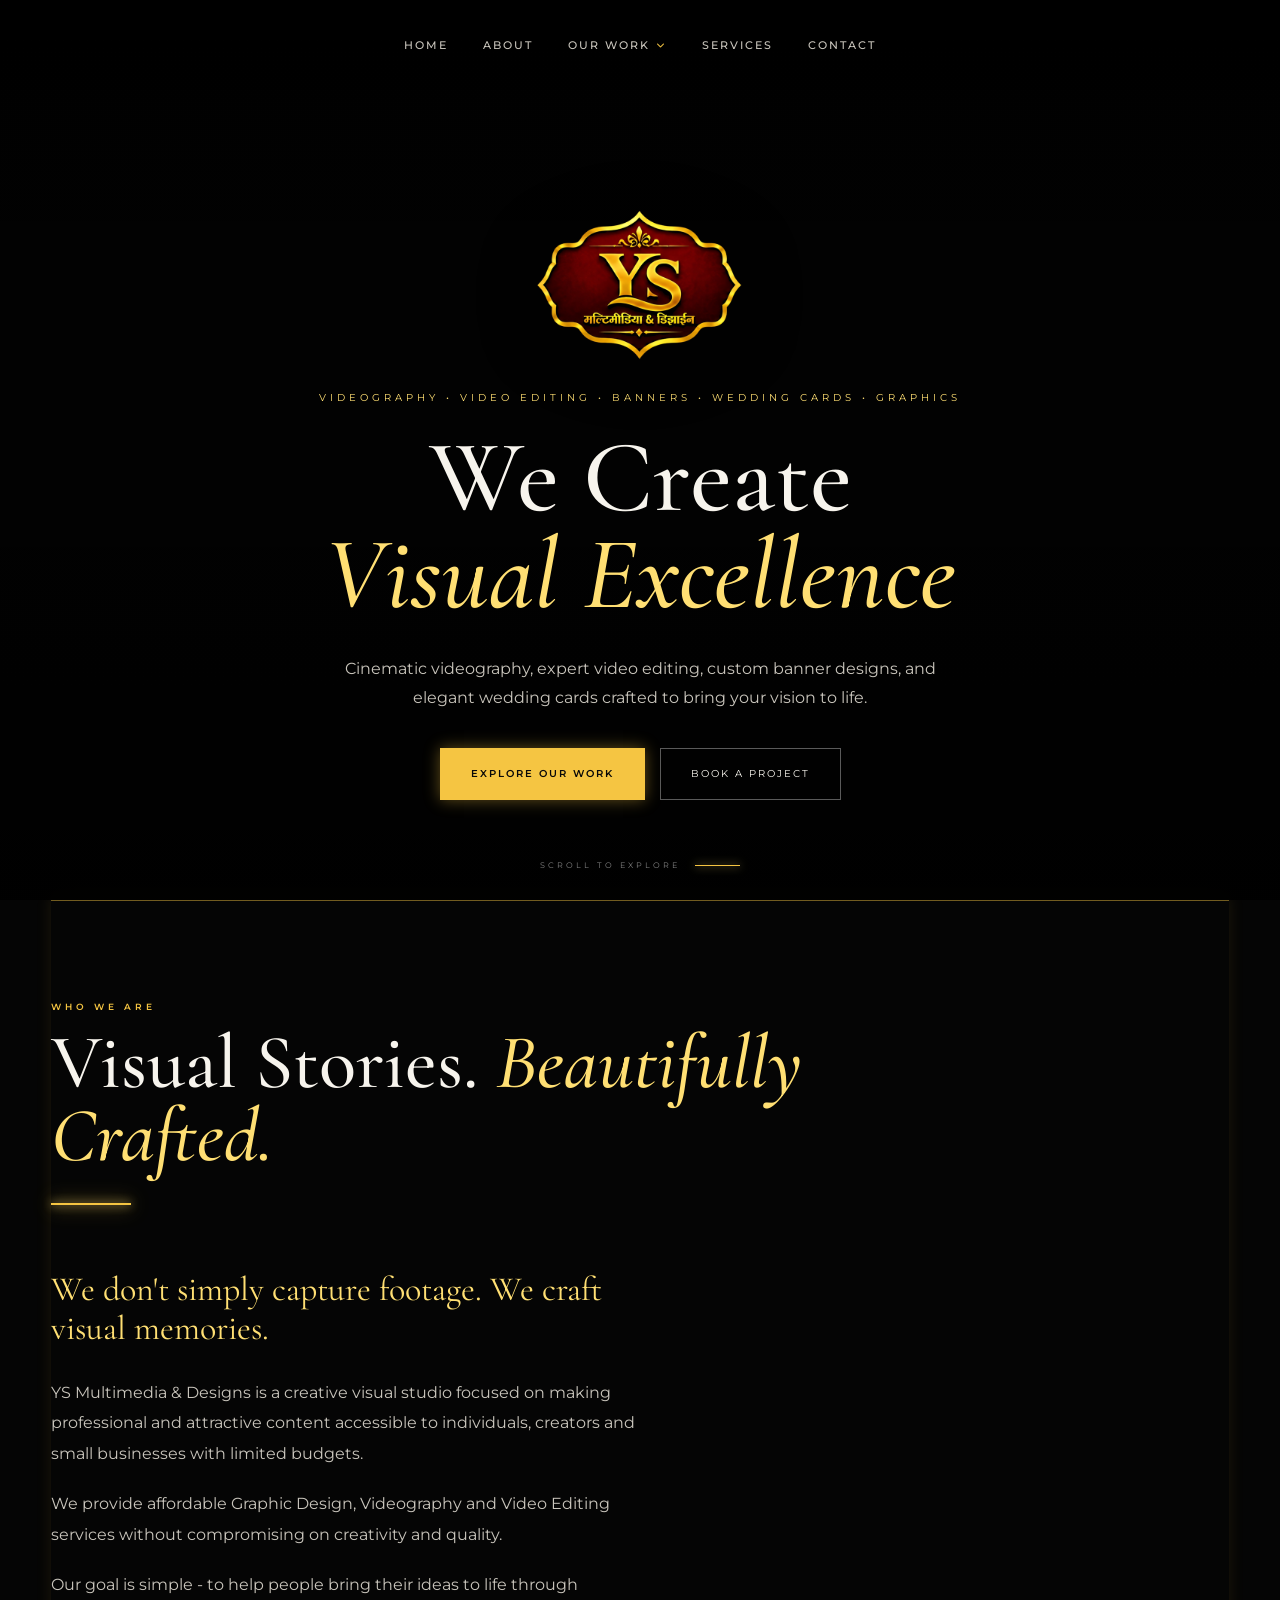
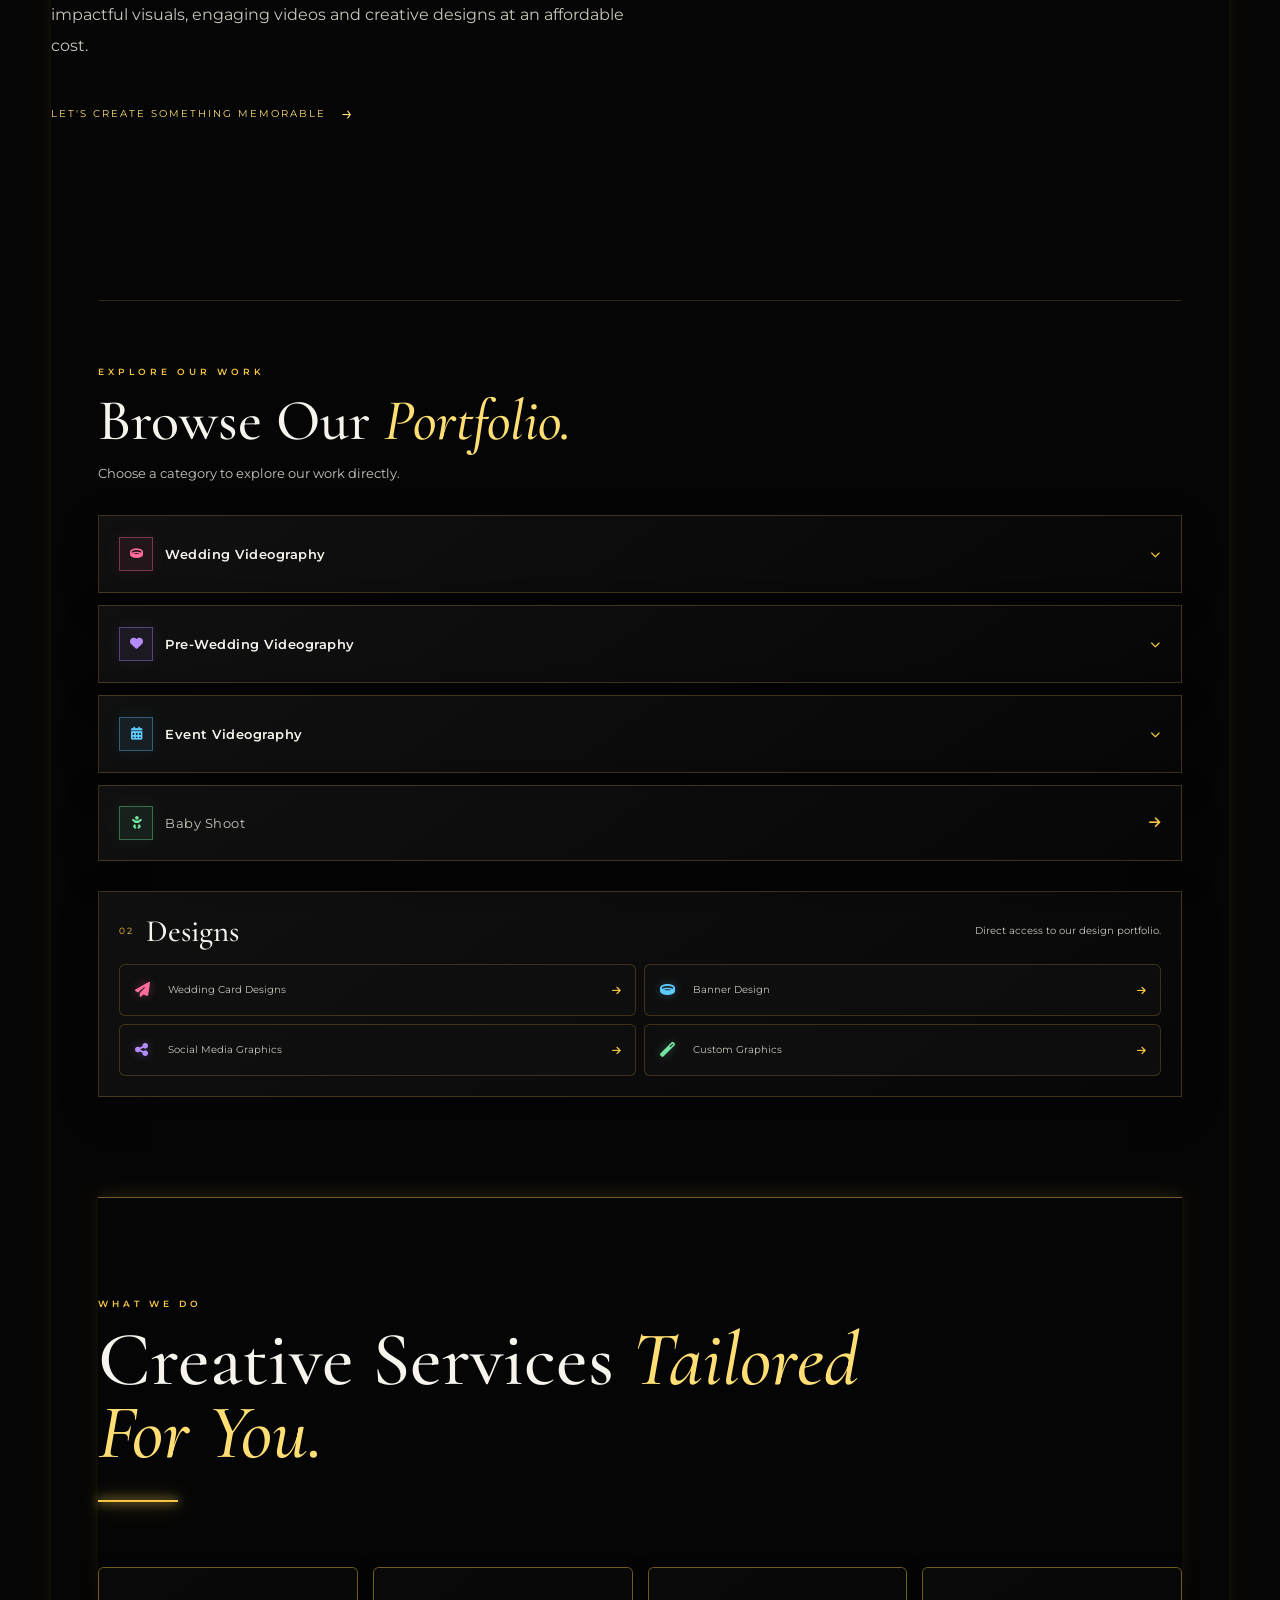
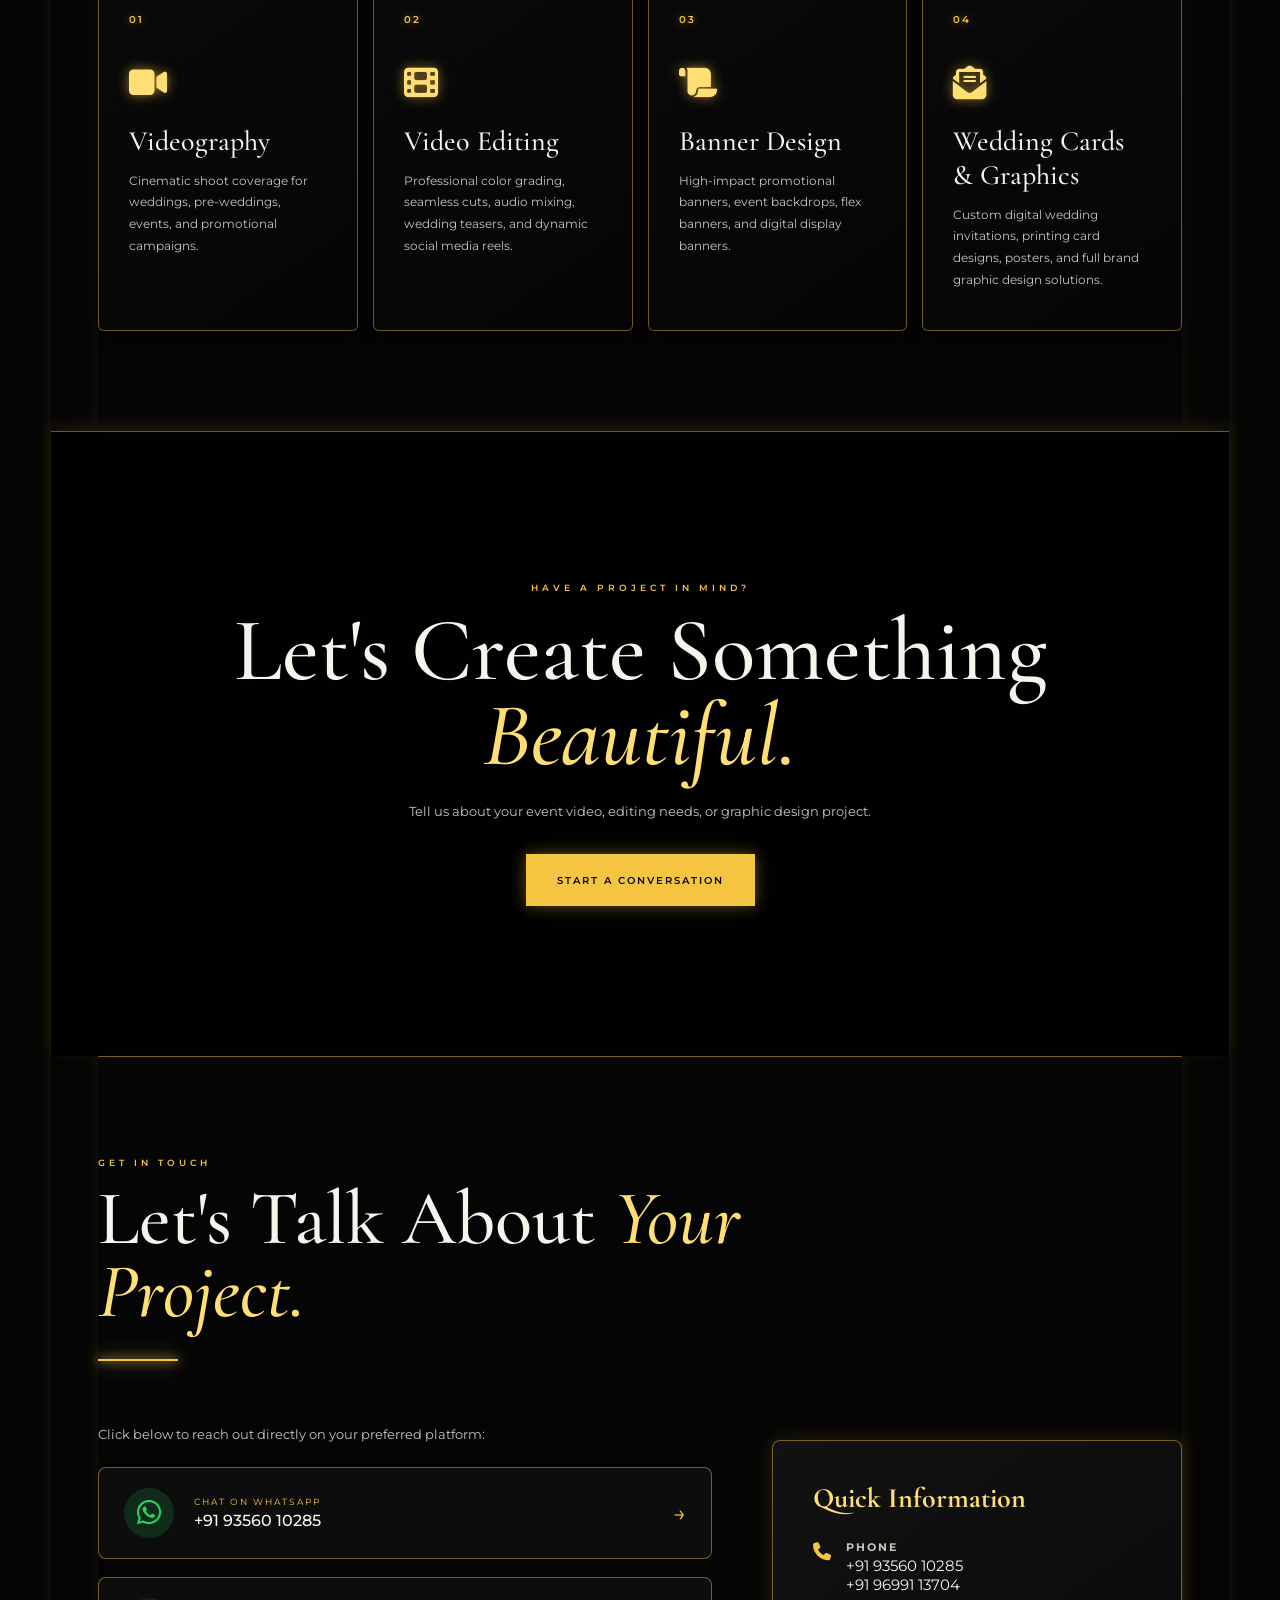
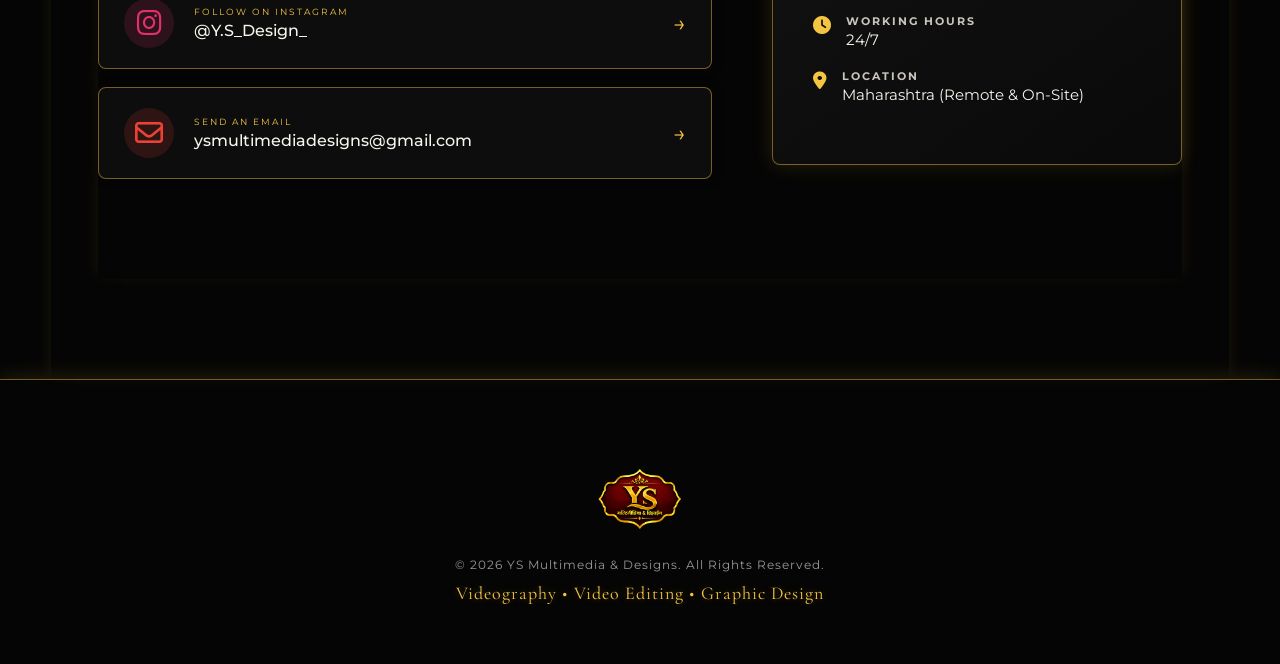
==== commit 83411a49: "Updation Of Menu And Work Section" ====
--- a/index.html
+++ b/index.html
@@ -208,7 +208,7 @@
         <!-- =========================
              PORTFOLIO CATEGORY EXPLORER
         ========================== -->
-        <section id="our-work" class="our-work section"></section>
+        <section id="our-work" class="our-work section">
         <div class="portfolio-explorer reveal" aria-label="Portfolio categories">
           <div class="portfolio-explorer-heading">
             <span class="eyebrow">EXPLORE OUR WORK</span>
@@ -281,6 +281,7 @@
             </div>
           </div>
         </div>
+      </section>
 
 
 
